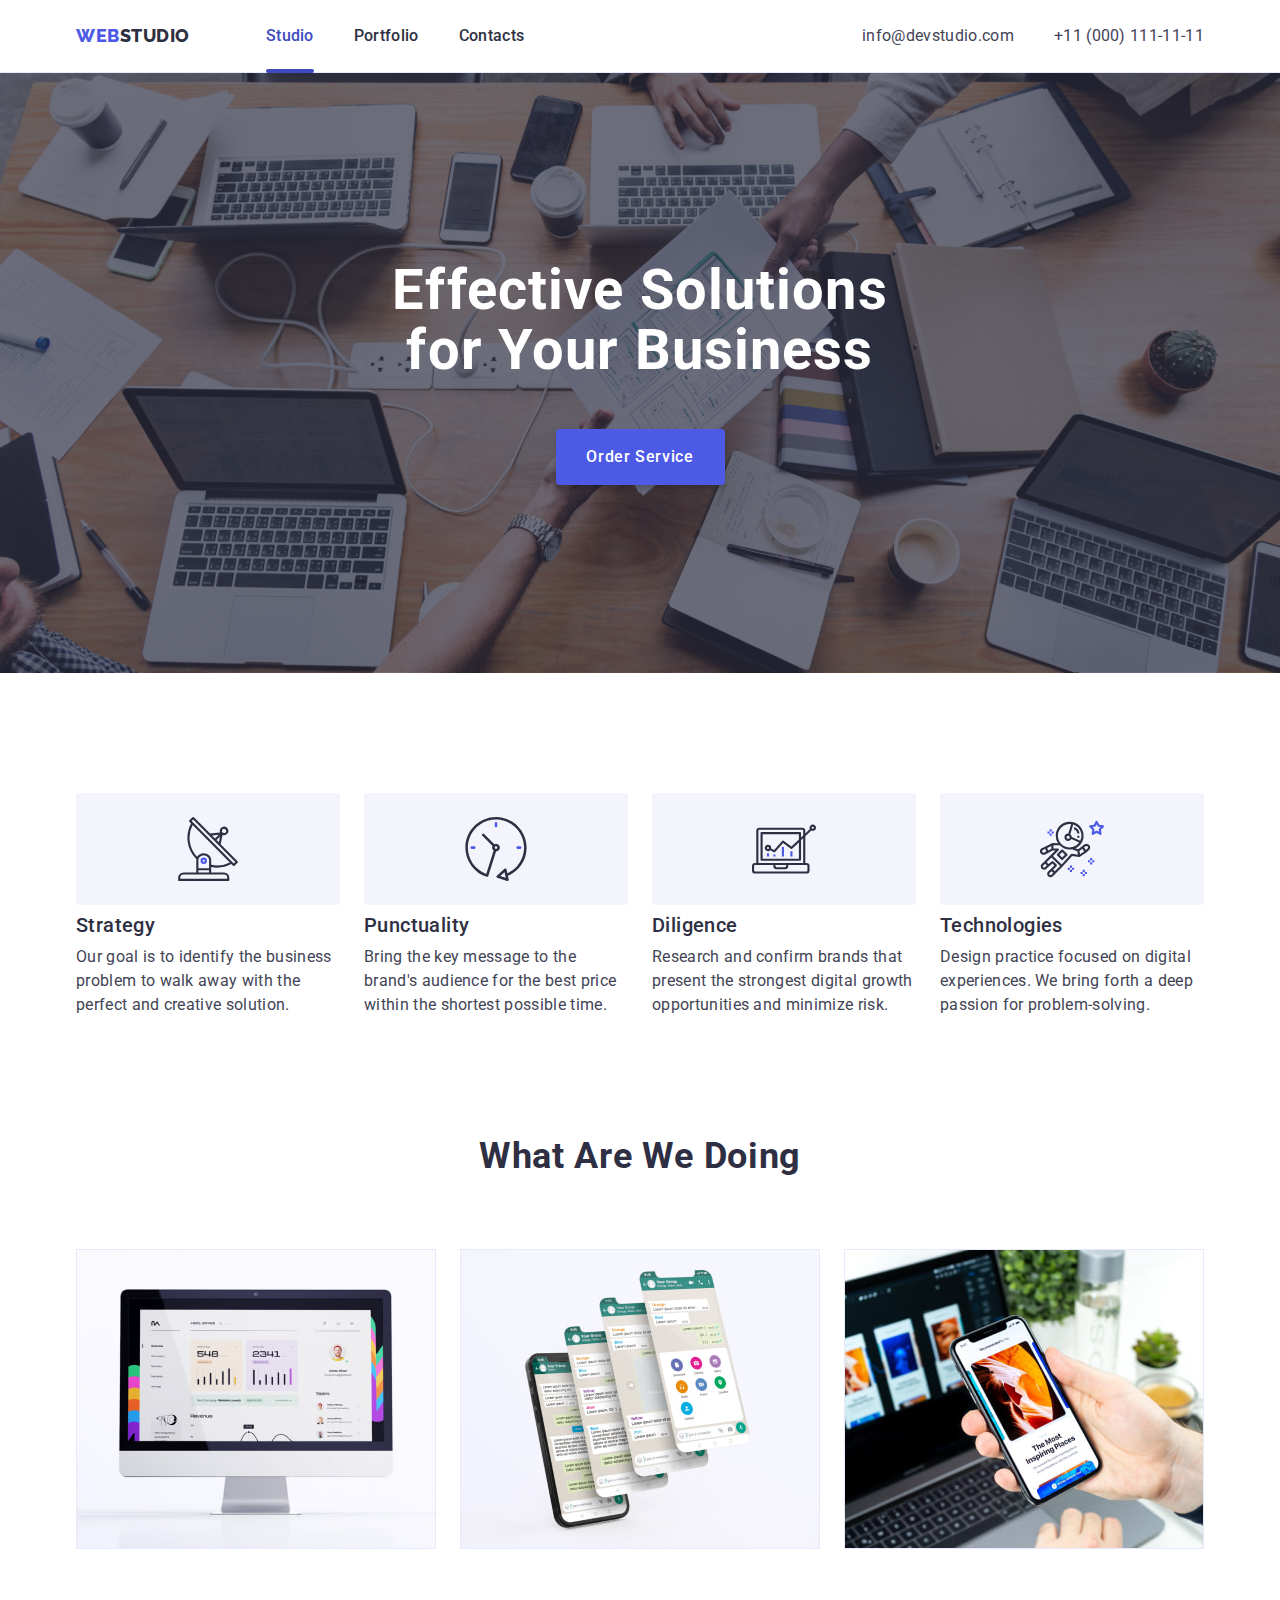
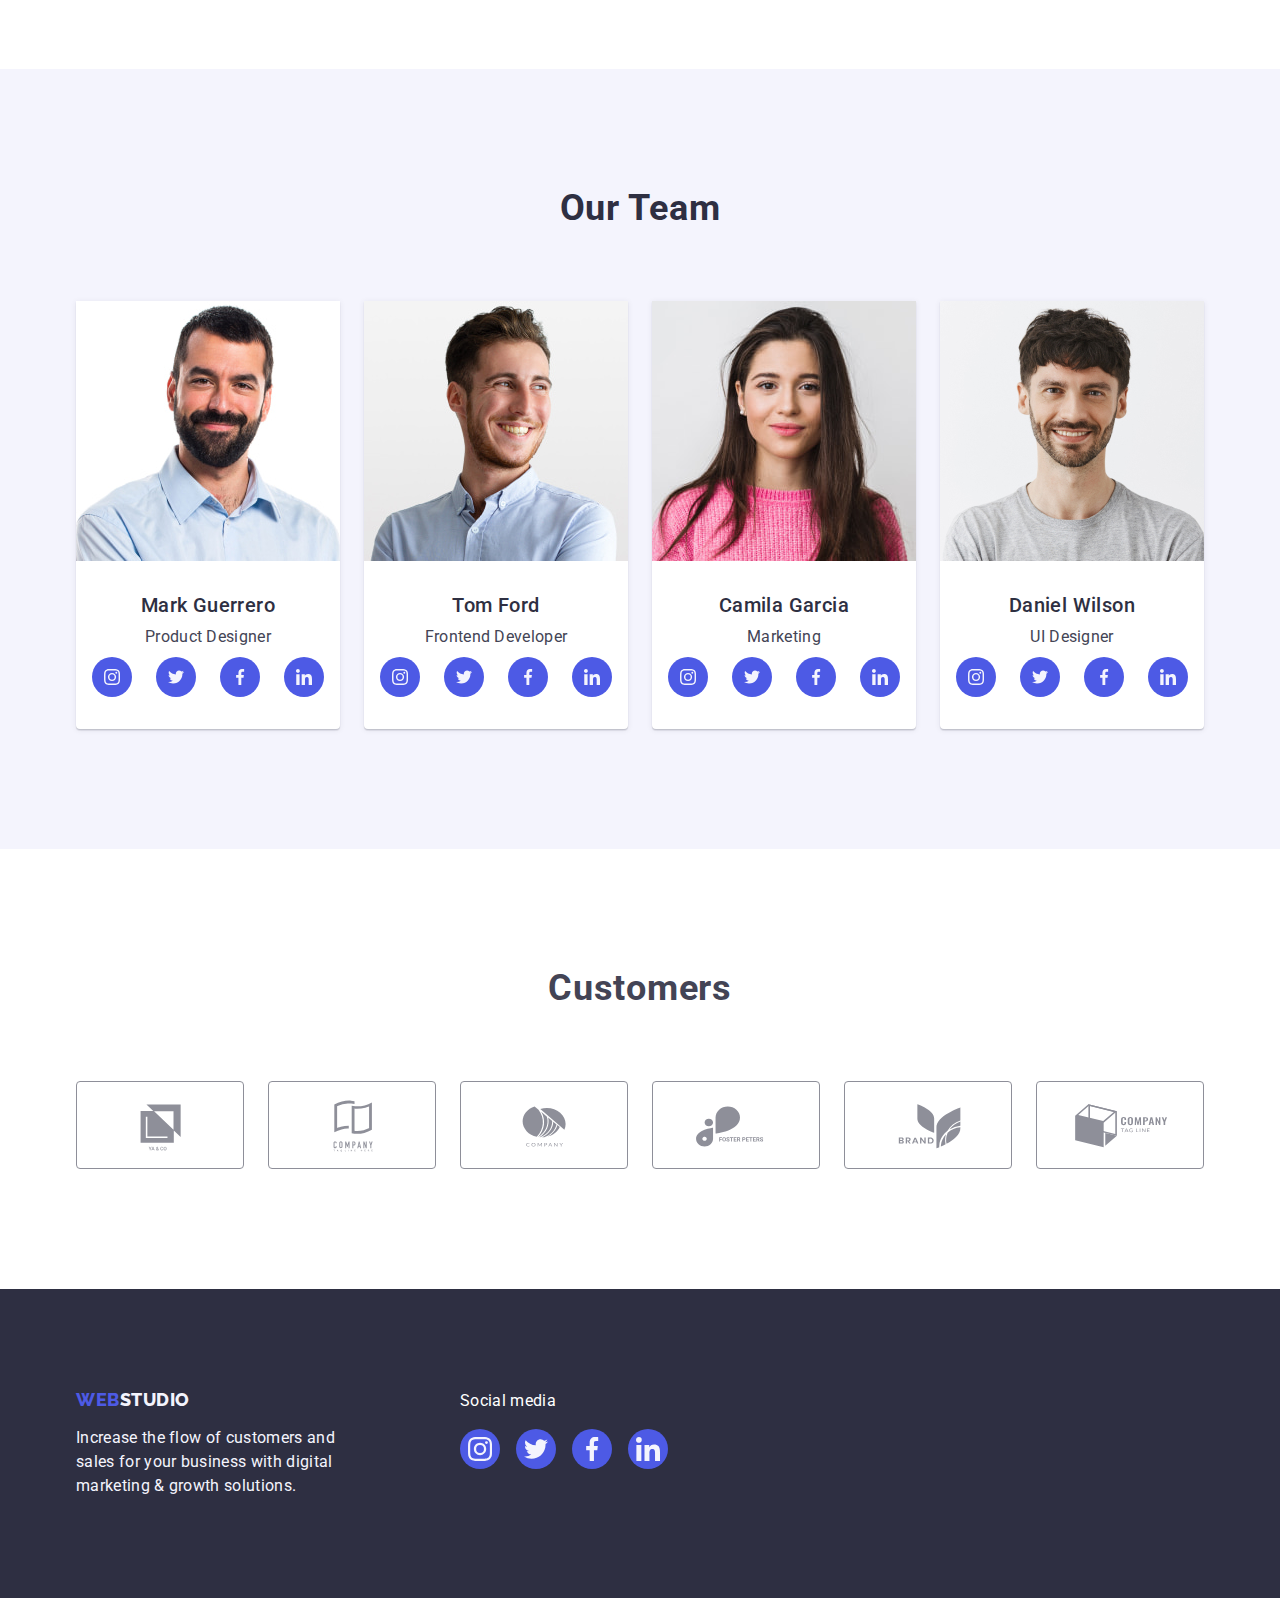
==== index.html @ acf8e750 "update project files" ====
<!DOCTYPE html>
<html lang="en">
  <head>
    <meta charset="UTF-8" />
    <meta name="viewport" content="width=device-width, initial-scale=1.0" />
    <link rel="preconnect" href="https://fonts.googleapis.com" />
    <link rel="preconnect" href="https://fonts.gstatic.com" crossorigin />
    <link
      href="https://fonts.googleapis.com/css2?family=Raleway:wght@800&family=Roboto:wght@400;500;700;900&display=swap"
      rel="stylesheet"
    />
    <link
      rel="stylesheet"
      href="https://cdn.jsdelivr.net/npm/modern-normalize@2.0.0/modern-normalize.min.css"
    />
    <link rel="stylesheet" href="./css/styles.css" />
    <title>Studio - WebStudio</title>
  </head>
  <body>
    <header class="header">
      <div class="header-container container">
        <nav class="nav">
          <a href="./index.html" class="logo-header link"
            >Web<span class="logo-word">Studio</span></a
          >
          <ul class="nav-list list">
            <li><a href="./index.html" class="nav-list-item current link">Studio</a></li>
            <li><a href="./portfolio.html" class="nav-list-item link">Portfolio</a></li>
            <li><a href="" class="nav-list-item link">Contacts</a></li>
          </ul>
        </nav>
        <address>
          <ul class="header-adress-list list">
            <li>
              <a href="mailto:info@devstudio.com" class="header-adress-item link"
                >info@devstudio.com</a
              >
            </li>
            <li>
              <a href="tel:+110001111111" class="header-adress-item link">+11 (000) 111-11-11</a>
            </li>
          </ul>
        </address>
      </div>
    </header>
    <main>
      <section class="hero">
        <div class="hero-container container">
          <h1 class="title-hero">Effective Solutions for Your Business</h1>
          <button type="button" class="button-index" data-modal-open>Order Service</button>
        </div>
      </section>
      <section class="benefits-section">
        <div class="container">
          <h2 class="visually-hidden">Our benefits</h2>
          <ul class="benefits-list list">
            <li class="benefits-list-icon">
              <div class="benefits-icons-box">
                <svg class="benefits-icon" width="64" height="64">
                  <use href="./images/icons.svg#icon-antenna"></use>
                </svg>
              </div>
            </li>
            <li class="benefits-list-icon">
              <div class="benefits-icons-box">
                <svg class="benefits-icon" width="64" height="64">
                  <use href="./images/icons.svg#icon-clock"></use>
                </svg>
              </div>
            </li>
            <li class="benefits-list-icon">
              <div class="benefits-icons-box">
                <svg class="benefits-icon" width="64" height="64">
                  <use href="./images/icons.svg#icon-diagram"></use>
                </svg>
              </div>
            </li>
            <li class="benefits-list-icon">
              <div class="benefits-icons-box">
                <svg class="benefits-icon" width="64" height="64">
                  <use href="./images/icons.svg#icon-astronaut"></use>
                </svg>
              </div>
            </li>
          </ul>
          <ul class="benefits-list list">
            <li class="benefits-list-item">
              <h3 class="title-benefits">Strategy</h3>
              <p class="text-benefits">
                Our goal is to identify the business problem to walk away with the perfect and
                creative solution.
              </p>
            </li>
            <li class="benefits-list-item">
              <h3 class="title-benefits">Punctuality</h3>
              <p class="text-benefits">
                Bring the key message to the brand's audience for the best price within the shortest
                possible time.
              </p>
            </li>
            <li class="benefits-list-item">
              <h3 class="title-benefits">Diligence</h3>
              <p class="text-benefits">
                Research and confirm brands that present the strongest digital growth opportunities
                and minimize risk.
              </p>
            </li>
            <li class="benefits-list-item">
              <h3 class="title-benefits">Technologies</h3>
              <p class="text-benefits">
                Design practice focused on digital experiences. We bring forth a deep passion for
                problem-solving.
              </p>
            </li>
          </ul>
        </div>
      </section>
      <section class="offer-section">
        <div class="container">
          <h2 class="title-offer">What are we doing</h2>
          <ul class="offer-list list">
            <li class="offer-list-item">
              <img
                src="./images/offer/Rectangle71-3.jpg"
                alt="Telefon in hand near laptop"
                width="360"
                height="300"
              />
            </li>
            <li class="offer-list-item">
              <img
                src="./images/offer/Rectangle71-2.jpg"
                alt="Different layers of messanger"
                width="360"
                height="300"
              />
            </li>
            <li class="offer-list-item">
              <img
                src="./images/offer/Rectangle71-1.jpg"
                alt="Open page on computer screen"
                width="360"
                height="300"
              />
            </li>
          </ul>
        </div>
      </section>
      <section class="section-team">
        <div class="container">
          <h2 class="title-team">Our Team</h2>
          <ul class="team-list list">
            <li class="team-list-item">
              <img src="./images/team/img-4.jpg" alt="First man worker" width="264" height="260" />
              <div class="team-photo-content">
                <h3 class="title-team-list">Mark Guerrero</h3>
                <p class="text-team">Product Designer</p>
                <ul class="team-icons-list list">
                  <li class="team-icon-item">
                    <a href="https://www.instagram.com/" target="_blank" class="link">
                      <span class="team-icon-circle">
                        <svg class="team-icon" width="16px" height="16px">
                          <use href="./images/icons.svg#icon-instagram"></use>
                        </svg>
                      </span>
                    </a>
                  </li>
                  <li class="team-icon-item">
                    <a href="https://twitter.com/" target="_blank" class="link">
                      <span class="team-icon-circle">
                        <svg class="team-icon" width="16px" height="16px">
                          <use href="./images/icons.svg#icon-twitter"></use>
                        </svg>
                      </span>
                    </a>
                  </li>
                  <li class="team-icon-item">
                    <a href="https://www.facebook.com/" target="_blank" class="link">
                      <span class="team-icon-circle">
                        <svg class="team-icon" width="16px" height="16px">
                          <use href="./images/icons.svg#icon-facebook"></use>
                        </svg>
                      </span>
                    </a>
                  </li>
                  <li class="team-icon-item">
                    <a href="https://www.linkedin.com/" target="_blank" class="link">
                      <span class="team-icon-circle">
                        <svg class="team-icon" width="16px" height="16px">
                          <use href="./images/icons.svg#icon-linkedin"></use>
                        </svg>
                      </span>
                    </a>
                  </li>
                </ul>
              </div>
            </li>
            <li class="team-list-item">
              <img src="./images/team/img-3.jpg" alt="Woman worker" width="264" height="260" />
              <div class="team-photo-content">
                <h3 class="title-team-list">Tom Ford</h3>
                <p class="text-team">Frontend Developer</p>
                <ul class="team-icons-list list">
                  <li class="team-icon-item">
                    <a href="https://www.instagram.com/" target="_blank" class="link">
                      <span class="team-icon-circle">
                        <svg class="team-icon" width="16px" height="16px">
                          <use href="./images/icons.svg#icon-instagram"></use>
                        </svg>
                      </span>
                    </a>
                  </li>
                  <li class="team-icon-item">
                    <a href="https://twitter.com/" target="_blank" class="link">
                      <span class="team-icon-circle">
                        <svg class="team-icon" width="16px" height="16px">
                          <use href="./images/icons.svg#icon-twitter"></use>
                        </svg>
                      </span>
                    </a>
                  </li>
                  <li class="team-icon-item">
                    <a href="https://www.facebook.com/" target="_blank" class="link">
                      <span class="team-icon-circle">
                        <svg class="team-icon" width="16px" height="16px">
                          <use href="./images/icons.svg#icon-facebook"></use>
                        </svg>
                      </span>
                    </a>
                  </li>
                  <li class="team-icon-item">
                    <a href="https://www.linkedin.com/" target="_blank" class="link">
                      <span class="team-icon-circle">
                        <svg class="team-icon" width="16px" height="16px">
                          <use href="./images/icons.svg#icon-linkedin"></use>
                        </svg>
                      </span>
                    </a>
                  </li>
                </ul>
              </div>
            </li>
            <li class="team-list-item">
              <img src="./images/team/img-2.jpg" alt="Second man worker" width="264" height="260" />
              <div class="team-photo-content">
                <h3 class="title-team-list">Camila Garcia</h3>
                <p class="text-team">Marketing</p>
                <ul class="team-icons-list list">
                  <li class="team-icon-item">
                    <a href="https://www.instagram.com/" target="_blank" class="link">
                      <span class="team-icon-circle">
                        <svg class="team-icon" width="16px" height="16px">
                          <use href="./images/icons.svg#icon-instagram"></use>
                        </svg>
                      </span>
                    </a>
                  </li>
                  <li class="team-icon-item">
                    <a href="https://twitter.com/" target="_blank" class="link">
                      <span class="team-icon-circle">
                        <svg class="team-icon" width="16px" height="16px">
                          <use href="./images/icons.svg#icon-twitter"></use>
                        </svg>
                      </span>
                    </a>
                  </li>
                  <li class="team-icon-item">
                    <a href="https://www.facebook.com/" target="_blank" class="link">
                      <span class="team-icon-circle">
                        <svg class="team-icon" width="16px" height="16px">
                          <use href="./images/icons.svg#icon-facebook"></use>
                        </svg>
                      </span>
                    </a>
                  </li>
                  <li class="team-icon-item">
                    <a href="https://www.linkedin.com/" target="_blank" class="link">
                      <span class="team-icon-circle">
                        <svg class="team-icon" width="16px" height="16px">
                          <use href="./images/icons.svg#icon-linkedin"></use>
                        </svg>
                      </span>
                    </a>
                  </li>
                </ul>
              </div>
            </li>
            <li class="team-list-item">
              <img src="./images/team/img-1.jpg" alt="Third man worker" width="264" height="260" />
              <div class="team-photo-content">
                <h3 class="title-team-list">Daniel Wilson</h3>
                <p class="text-team">UI Designer</p>
                <ul class="team-icons-list list">
                  <li class="team-icon-item">
                    <a href="https://www.instagram.com/" target="_blank" class="link">
                      <span class="team-icon-circle">
                        <svg class="team-icon" width="16px" height="16px">
                          <use href="./images/icons.svg#icon-instagram"></use>
                        </svg>
                      </span>
                    </a>
                  </li>
                  <li class="team-icon-item">
                    <a href="https://twitter.com/" target="_blank" class="link">
                      <span class="team-icon-circle">
                        <svg class="team-icon" width="16px" height="16px">
                          <use href="./images/icons.svg#icon-twitter"></use>
                        </svg>
                      </span>
                    </a>
                  </li>
                  <li class="team-icon-item">
                    <a href="https://www.facebook.com/" target="_blank" class="link">
                      <span class="team-icon-circle">
                        <svg class="team-icon" width="16px" height="16px">
                          <use href="./images/icons.svg#icon-facebook"></use>
                        </svg>
                      </span>
                    </a>
                  </li>
                  <li class="team-icon-item">
                    <a href="https://www.linkedin.com/" target="_blank" class="link">
                      <span class="team-icon-circle">
                        <svg class="team-icon" width="16px" height="16px">
                          <use href="./images/icons.svg#icon-linkedin"></use>
                        </svg>
                      </span>
                    </a>
                  </li>
                </ul>
              </div>
            </li>
          </ul>
        </div>
      </section>
      <section class="customers-section">
        <div class="container">
          <h2 class="customers-title">Customers</h2>
          <ul class="customers-list list">
            <li class="customers-list-icon">
              <svg class="customers-icon" width="168px" height="88px">
                <use href="./images/icons.svg#icon-Client1"></use>
              </svg>
            </li>
            <li class="customers-list-icon">
              <svg class="customers-icon" width="168px" height="88px">
                <use href="./images/icons.svg#icon-Client2"></use>
              </svg>
            </li>
            <li class="customers-list-icon">
              <svg class="customers-icon" width="168px" height="88px">
                <use href="./images/icons.svg#icon-Client3"></use>
              </svg>
            </li>
            <li class="customers-list-icon">
              <svg class="customers-icon" width="168px" height="88px">
                <use href="./images/icons.svg#icon-Client4"></use>
              </svg>
            </li>
            <li class="customers-list-icon">
              <svg class="customers-icon" width="168px" height="88px">
                <use href="./images/icons.svg#icon-Client5"></use>
              </svg>
            </li>
            <li class="customers-list-icon">
              <svg class="customers-icon" width="168px" height="88px">
                <use href="./images/icons.svg#icon-Client6"></use>
              </svg>
            </li>
          </ul>
        </div>
      </section>
    </main>
    <footer class="footer-back">
      <div class="footer-container container">
        <div class="footer-container-main">
          <a href="./index.html" class="footer-logo link"
            >Web<span class="footer-logo-word">Studio</span></a
          >
          <p class="footer-text">
            Increase the flow of customers and sales for your business with digital marketing &
            growth solutions.
          </p>
        </div>
        <div class="footer-container-media">
          <p class="footer-media-text">Social media</p>
          <ul class="footer-icons-list list">
            <li class="footer-icon-item">
              <a href="https://www.instagram.com/" target="_blank" class="link">
                <span class="footer-icon-circle">
                  <svg class="footer-icon" width="24px" height="24px">
                    <use href="./images/icons.svg#icon-instagram"></use>
                  </svg>
                </span>
              </a>
            </li>
            <li class="footer-icon-item">
              <a href="https://twitter.com/" target="_blank" class="link">
                <span class="footer-icon-circle">
                  <svg class="footer-icon" width="24px" height="24px">
                    <use href="./images/icons.svg#icon-twitter"></use>
                  </svg>
                </span>
              </a>
            </li>
            <li class="footer-icon-item">
              <a href="https://www.facebook.com/" target="_blank" class="link">
                <span class="footer-icon-circle">
                  <svg class="footer-icon" width="24px" height="24px">
                    <use href="./images/icons.svg#icon-facebook"></use>
                  </svg>
                </span>
              </a>
            </li>
            <li class="footer-icon-item">
              <a href="https://www.linkedin.com/" target="_blank" class="link">
                <span class="footer-icon-circle">
                  <svg class="footer-icon" width="24px" height="24px">
                    <use href="./images/icons.svg#icon-linkedin"></use>
                  </svg>
                </span>
              </a>
            </li>
          </ul>
        </div>
      </div>
    </footer>
    <div class="backdrop is-hidden" data-modal>
      <div class="modal">
        <button type="button" class="modal-button" data-modal-close>
          <svg class="modal-button-icon" width="8" height="8">
            <use href="./images/icons.svg#icon-close-btn"></use>
          </svg>
        </button>
      </div>
    </div>
    <script src="./js/modal.js"></script>
  </body>
</html>
---- css/styles.css ----
/*
|====================================
| CSS root
|====================================
*/

:root {
  --color-white: #ffffff;
  --color-iris: #4d5ae5;
  --color-slate: #434455;
  --color-cloud: #f4f4fd;
  --color-navy-blue: #2e2f42;
  --color-ocean: #404bbf;
}

/*
|====================================
| Base styles 
|====================================
*/

body {
  font-family: 'Roboto', sans-serif;
  font-size: 16px;
  color: var(--color-slate);
  background-color: var(--color-white);
}

img {
  display: block;
  max-width: 100%;
  height: auto;
}

h1,
h2,
h3,
h4,
h5,
h6,
p,
ul {
  margin: 0;
  padding: 0;
}

.link {
  text-decoration: none;
  font-style: normal;
}

.list {
  list-style-type: none;
}

.container {
  width: 1158px;
  margin-left: auto;
  margin-right: auto;
  padding-left: 15px;
  padding-right: 15px;
}

.nav {
  display: flex;
  align-items: center;
}

.visually-hidden {
  position: absolute;
  width: 1px;
  height: 1px;
  margin: -1px;
  border: 0;
  padding: 0;
  white-space: nowrap;
  clip-path: inset(100%);
  clip: rect(0 0 0 0);
  overflow: hidden;
}

/*
|====================================
| Header section
|====================================
*/

.logo-header {
  font-family: 'Raleway', sans-serif;
  text-transform: uppercase;
  letter-spacing: 0.03em;
  font-size: 18px;
  line-height: 1.17;
  font-weight: 800;
  color: var(--color-iris);
  margin-right: 76px;
}

.logo-word {
  color: var(--color-navy-blue);
}

.nav-list {
  letter-spacing: 0.02em;
  line-height: 1.5;
  font-weight: 500;
  display: flex;
  gap: 40px;
}

.nav-list-item {
  color: var(--color-navy-blue);
  letter-spacing: 0.02em;
  line-height: 1.5;
  font-weight: 500;
  display: flex;
  padding: 24px 0;
  position: relative;
  transition: color 250ms cubic-bezier(0.4, 0, 0.2, 1);
}

.nav-list-item::after {
  display: block;
  content: '';
  position: absolute;
  width: 100%;
  height: 4px;
  left: 0;
  bottom: -1px;
  border-radius: 2px;
}

.nav-list-item.current::after {
  background-color: var(--color-ocean);
}

.nav-list-item.current {
  color: var(--color-ocean);
}

.nav-list-item:hover,
.header-adress-item:hover,
.nav-list-item:focus,
.header-adress-item:focus {
  color: var(--color-ocean);
}

.header-adress-list {
  letter-spacing: 0.02em;
  line-height: 1.5;
  font-style: normal;
  display: flex;
  gap: 40px;
}

.header-adress-item {
  color: var(--color-slate);
  letter-spacing: 0.02em;
  line-height: 1.5;
  font-style: normal;
  display: block;
  transition: color 250ms cubic-bezier(0.4, 0, 0.2, 1);
}

.header-container {
  display: flex;
  height: 72px;
  justify-content: space-between;
  align-items: center;
}

.header {
  border-bottom: 1px solid rgba(231, 233, 252, 1);
  box-shadow: 0px 1px 6px 0px rgba(46, 47, 66, 0.08), 0px 1px 1px 0px rgba(46, 47, 66, 0.16),
    0px 2px 1px 0px rgba(46, 47, 66, 0.08);
}

/*
|====================================
| Footer section
|====================================
*/

.footer-container {
  display: flex;
  gap: 120px;
}

.footer-back {
  background-color: var(--color-navy-blue);
  padding: 100px 0;
}

.footer-text {
  color: var(--color-cloud);
  line-height: 1.5;
  letter-spacing: 0.02em;
  max-width: 264px;
}

.footer-logo {
  display: inline-block;
  color: var(--color-iris);
  font-family: 'Raleway', sans-serif;
  font-weight: 800;
  text-transform: uppercase;
  letter-spacing: 0.03em;
  font-size: 18px;
  line-height: 1.17;
  margin-bottom: 16px;
}

.footer-logo-word {
  color: var(--color-cloud);
}

.footer-media-text {
  color: #fff;
  font-size: 16px;
  font-style: normal;
  line-height: 1.5;
  letter-spacing: 0.32px;
  margin-bottom: 16px;
}

.footer-icons-list {
  display: flex;
  gap: 16px;
}

.footer-icon-item {
  flex-basis: calc((100% - 48px) / 4);
}

.footer-icon-circle {
  width: 40px;
  height: 40px;
  border-radius: 50%;
  display: inline-flex;
  align-items: center;
  justify-content: center;
  background-color: var(--color-iris);
  transition: background-color 250ms cubic-bezier(0.4, 0, 0.2, 1);
}

.footer-icon-circle:hover,
.footer-icon-circle:focus {
  background-color: #31d0aa;
}

/*
|====================================
| Index.html
|====================================
*/

/*
|====================================
| Hero section
|====================================
*/

.hero {
  background-color: var(--color-navy-blue);
  background-image: linear-gradient(rgba(46, 47, 66, 0.7), rgba(46, 47, 66, 0.7)),
    url(../images/hero/hero-bg.jpg);
  background-repeat: no-repeat;
  background-position: center;
  background-size: cover;
  max-width: 1440px;
  margin: 0 auto;
  padding: 188px 0;
}

.title-hero {
  max-width: 496px;
  margin-left: auto;
  margin-right: auto;
  font-size: 56px;
  color: var(--color-white);
  font-weight: 700;
  text-align: center;
  letter-spacing: 0.02em;
  line-height: 1.07;
}

.hero-container {
}

.button-index {
  font-family: 'Roboto', sans-serif;
  font-size: 16px;
  line-height: 1.5;
  font-weight: 500;
  background-color: var(--color-iris);
  display: block;
  border: none;
  border-radius: 4px;
  letter-spacing: 0.04em;
  color: var(--color-white);
  cursor: pointer;
  height: 56px;
  min-width: 169px;
  margin-left: auto;
  margin-right: auto;
  box-shadow: 0px 4px 4px 0px rgba(0, 0, 0, 0.15);
  margin-top: 48px;
  transition: background-color 250ms cubic-bezier(0.4, 0, 0.2, 1);
}

.button-index:hover,
.button-index:focus {
  background-color: var(--color-ocean);
}

/*
|====================================
| Benefits section
|====================================
*/

.text-benefits {
  color: var(--color-slate);
  line-height: 1.5;
  letter-spacing: 0.02em;
}

.benefits-section {
  padding: 120px 0;
}

.benefits-list-icon {
  flex-basis: calc((100% - 3 * 24px) / 4);
}

.benefits-list-item {
  flex-basis: calc((100% - 3 * 24px) / 4);
}

.benefits-list {
  display: flex;
  gap: 24px;
  padding: 0px;
}

.benefits-icons-box {
  display: flex;
  align-items: center;
  justify-content: center;
  height: 112px;
  margin-bottom: 8px;
  border-radius: 4px;
  background-color: var(--color-cloud);
}

.title-benefits {
  font-size: 20px;
  font-weight: 500;
  letter-spacing: 0.02em;
  line-height: 1.2;
  align-items: flex-start;
  color: var(--color-navy-blue);
  margin-bottom: 8px;
}

/*
|====================================
| Offer section
|====================================
*/

.title-offer {
  font-size: 36px;
  letter-spacing: 0.02em;
  font-weight: 700;
  line-height: 1.11;
  text-align: center;
  text-transform: capitalize;
  color: var(--color-navy-blue);
  margin-bottom: 72px;
}

.offer-list {
  display: flex;
  gap: 24px;
  padding: 0;
}

.offer-section {
  padding-bottom: 120px;
}

.offer-list-item {
  flex-basis: calc((100% - 3 * 16px) / 3);
}

/*
|====================================
| Team section
|====================================
*/

.title-team {
  font-size: 36px;
  letter-spacing: 0.02em;
  font-weight: 700;
  line-height: 1.11;
  text-align: center;
  text-transform: capitalize;
  color: var(--color-navy-blue);
  margin-bottom: 72px;
}

.title-team-list {
  font-size: 20px;
  font-weight: 500;
  letter-spacing: 0.02em;
  line-height: 1.2;
  text-align: center;
  color: var(--color-navy-blue);
  margin-bottom: 8px;
}

.section-team {
  background-color: #f4f4fd;
  color: var(--color-navy-blue);
  padding: 120px 0;
  margin-bottom: 120px;
}

.text-team {
  color: var(--color-slate);
  letter-spacing: 0.02em;
  line-height: 1.5;
  text-align: center;
  margin-bottom: 8px;
}

.team-list {
  display: flex;
  gap: 24px;
  padding: 0;
}

.team-list-item:hover .team-icon-circle,
.team-list-item:focus .team-icon-circle {
  background-color: var(--color-ocean);
}

.team-list-item {
  background-color: var(--color-white);
  box-shadow: 0px 2px 1px 0px rgba(46, 47, 66, 0.08), 0px 1px 1px 0px rgba(46, 47, 66, 0.16),
    0px 1px 6px 0px rgba(46, 47, 66, 0.08);
  border-radius: 0px 0px 4px 4px;
  flex-basis: calc((100% - 72px) / 4);
}

.team-icons-list {
  display: flex;
  gap: 24px;
}

.team-icon-item {
  flex-basis: calc((100% - 72px) / 4);
}

.team-icon-circle {
  width: 40px;
  height: 40px;
  border-radius: 50%;
  display: inline-flex;
  align-items: center;
  justify-content: center;
  background-color: var(--color-iris);
  transition: background-color 250ms cubic-bezier(0.4, 0, 0.2, 1);
}

.team-photo-content {
  padding: 32px 16px;
}

/*
|====================================
| Customers section
|====================================
*/

.customers-section {
  margin-bottom: 120px;
}

.customers-title {
  text-align: center;
  font-size: 36px;
  font-style: normal;
  font-weight: 700;
  line-height: 1.11;
  letter-spacing: 0.72px;
  text-transform: capitalize;
  margin-bottom: 72px;
}

.customers-list {
  display: flex;
  gap: 24px;

  align-items: center;
  justify-content: center;
}

.customers-list-icon {
  flex-basis: calc((100% - 5 * 24px) / 6);
  max-height: 88px;
}

.customers-icon {
  border: 1px solid #8e8f99;
  border-radius: 4px;
  fill: #8e8f99;
  transition: fill 250ms cubic-bezier(0.4, 0, 0.2, 1),
    border-color 250ms cubic-bezier(0.4, 0, 0.2, 1);
}

.customers-icon:hover,
.customers-icon:focus {
  border-color: var(--color-ocean);
  fill: var(--color-ocean);
}

/*
|====================================
| Portfolio.html
|====================================
*/

.section-portfolio {
  padding: 96px 0 120px 0;
}

.button-portfolio {
  font-family: 'Roboto', sans-serif;
  font-size: 16px;
  line-height: 1.5;
  border: 1px solid rgba(231, 233, 252, 1);
  border-color: #e7e9fc;
  background-color: var(--color-cloud);
  color: #4d5ae5;
  letter-spacing: 0.04em;
  text-align: center;
  font-weight: 500;
  cursor: pointer;
  padding: 12px 24px;
  border-radius: 4px;
  transition: border 250ms cubic-bezier(0.4, 0, 0.2, 1),
    background-color 250ms cubic-bezier(0.4, 0, 0.2, 1), color 250ms cubic-bezier(0.4, 0, 0.2, 1);
}

.button-portfolio:hover,
.button-portfolio:focus {
  color: var(--color-white);
  background-color: var(--color-ocean);
  border: 1px solid transparent;
}

.photo-title {
  color: var(--color-navy-blue);
  letter-spacing: 0.02em;
  font-weight: 500;
  font-size: 20px;
  line-height: 1.2;
  margin-bottom: 8px;
}

.photo-text {
  color: var(--color-slate);
  line-height: 1.5;
  letter-spacing: 0.02em;
}

.portfolio-list-button {
  display: flex;
  margin-bottom: 72px;
  gap: 24px;
  justify-content: center;
}

.portfolio-list {
  display: flex;
  flex-wrap: wrap;
  gap: 48px 24px;
  padding-left: 0;
}

.portfolio-list-item {
  flex-basis: calc((100% - 24px * 2) / 3);
}

.portfolio-photo-content {
  padding: 32px 16px;
  border: 1px solid #e7e9fc;
  border-top: none;
}

.overlay {
  position: absolute;
  top: 0;
  left: 0;
  height: 100%;
  width: 100%;
  padding: 40px 32px;
  background-color: var(--color-iris);
  transform: translateY(100%);
  transition: transform 250ms cubic-bezier(0.4, 0, 0.2, 1);
}

.overlay-box {
  position: relative;
  overflow: hidden;
}

.overlay-text {
  color: var(--cloud, #f4f4fd);
  font-size: 16px;
  line-height: 1.5;
  letter-spacing: 0.32px;
}

.photo-box:hover .overlay,
.photo-box:focus .overlay {
  transform: translateY(0);
}

/*
|====================================
| Modal window
|====================================
*/

.backdrop {
  position: fixed;
  top: 0;
  left: 0;
  width: 100%;
  height: 100%;
  background-color: rgba(46, 47, 66, 0.4);
  transition: opacity 250ms cubic-bezier(0.4, 0, 0.2, 1),
    visibility 250ms cubic-bezier(0.4, 0, 0.2, 1);
}

.backdrop.is-hidden {
  opacity: 0;
  pointer-events: none;
  visibility: hidden;
}

.backdrop.is-hidden .modal {
  transform: translate(-50%, -70%);
  opacity: 0;
}

.modal {
  position: absolute;
  top: 50%;
  left: 50%;
  transform: translate(-50%, -50%);
  width: 408px;
  min-height: 584px;
  border-radius: 4px;
  background-color: #fcfcfc;
  box-shadow: 0px 2px 1px 0px rgba(0, 0, 0, 0.2), 0px 1px 3px 0px rgba(0, 0, 0, 0.12),
    0px 1px 1px 0px rgba(0, 0, 0, 0.14);
  transition: transform 250ms cubic-bezier(0.4, 0, 0.2, 1),
    opacity 250ms cubic-bezier(0.4, 0, 0.2, 1);
}

.modal-button {
  position: absolute;
  top: 24px;
  right: 24px;
  padding: 0;
  display: flex;
  align-items: center;
  justify-content: center;
  background-color: #e7e9fc;
  border-radius: 50%;
  border: 1px solid rgba(0, 0, 0, 0.1);
  width: 24px;
  height: 24px;
  cursor: pointer;
}
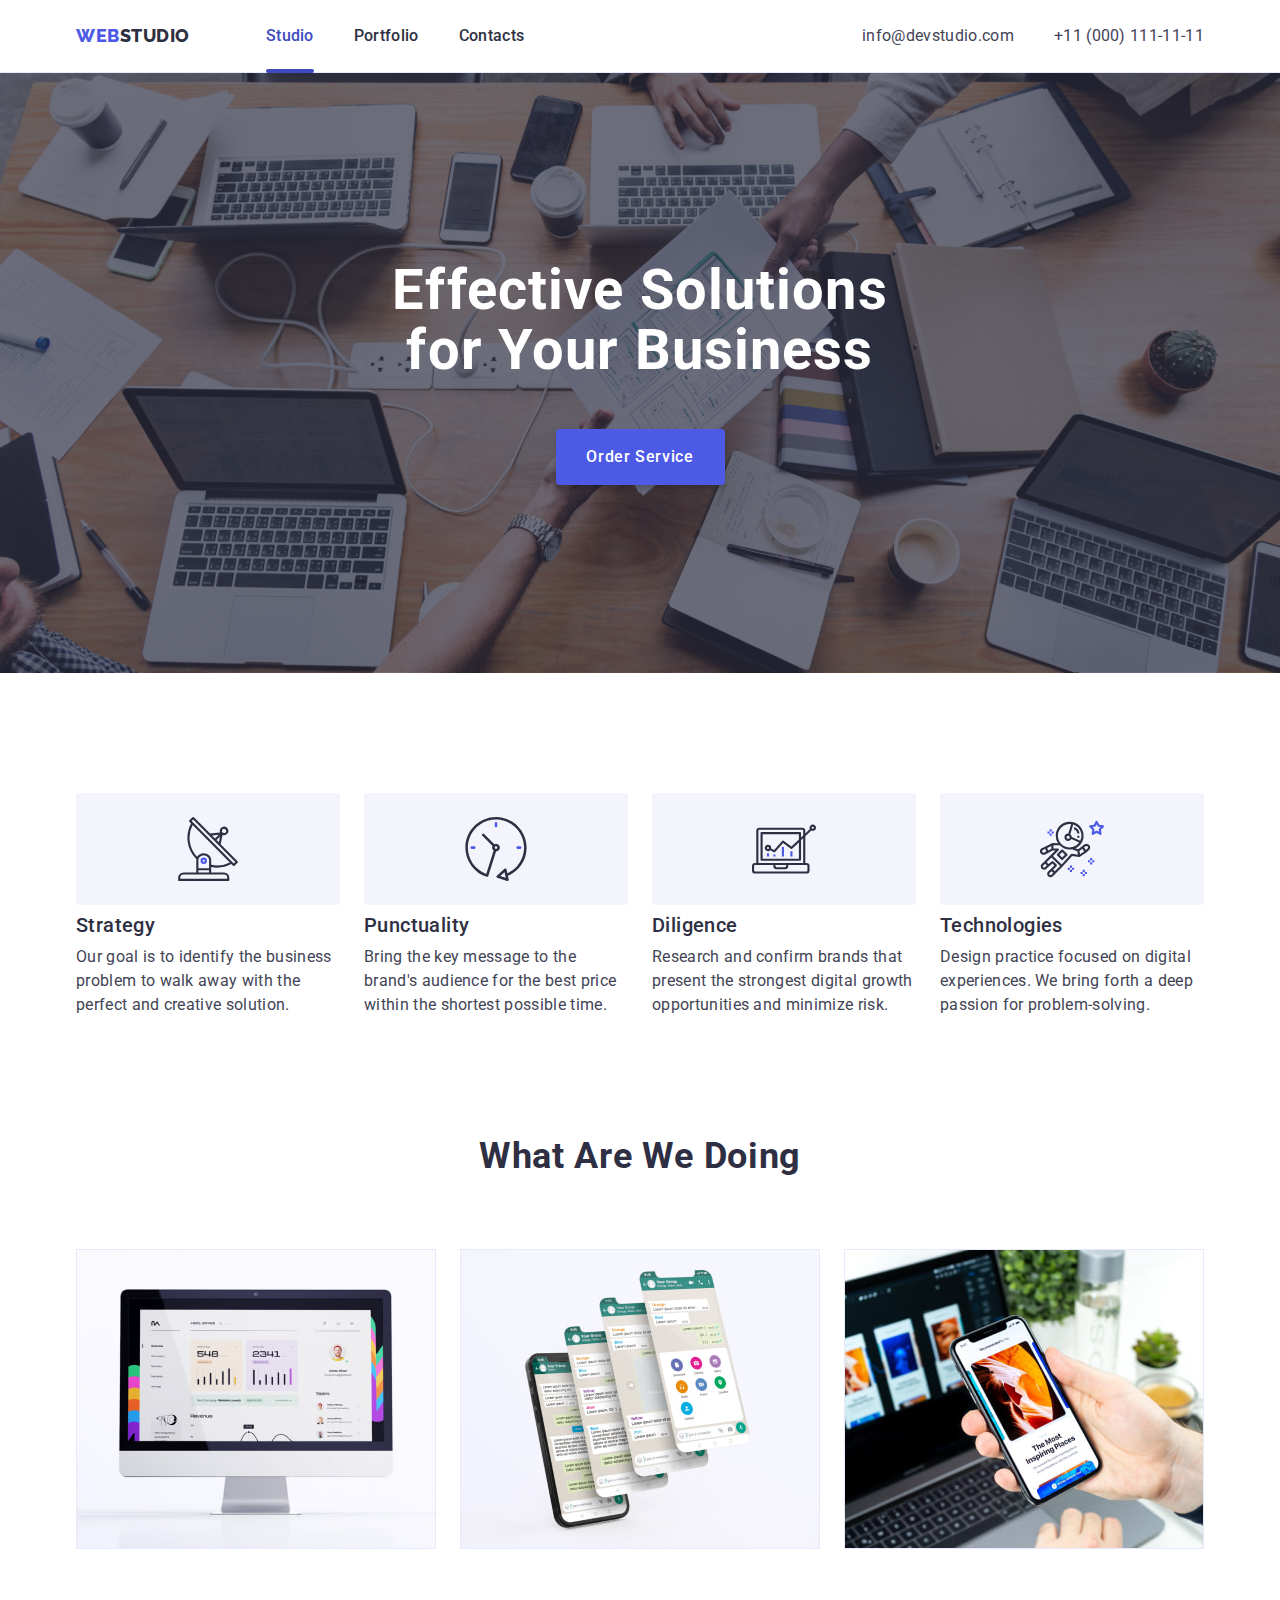
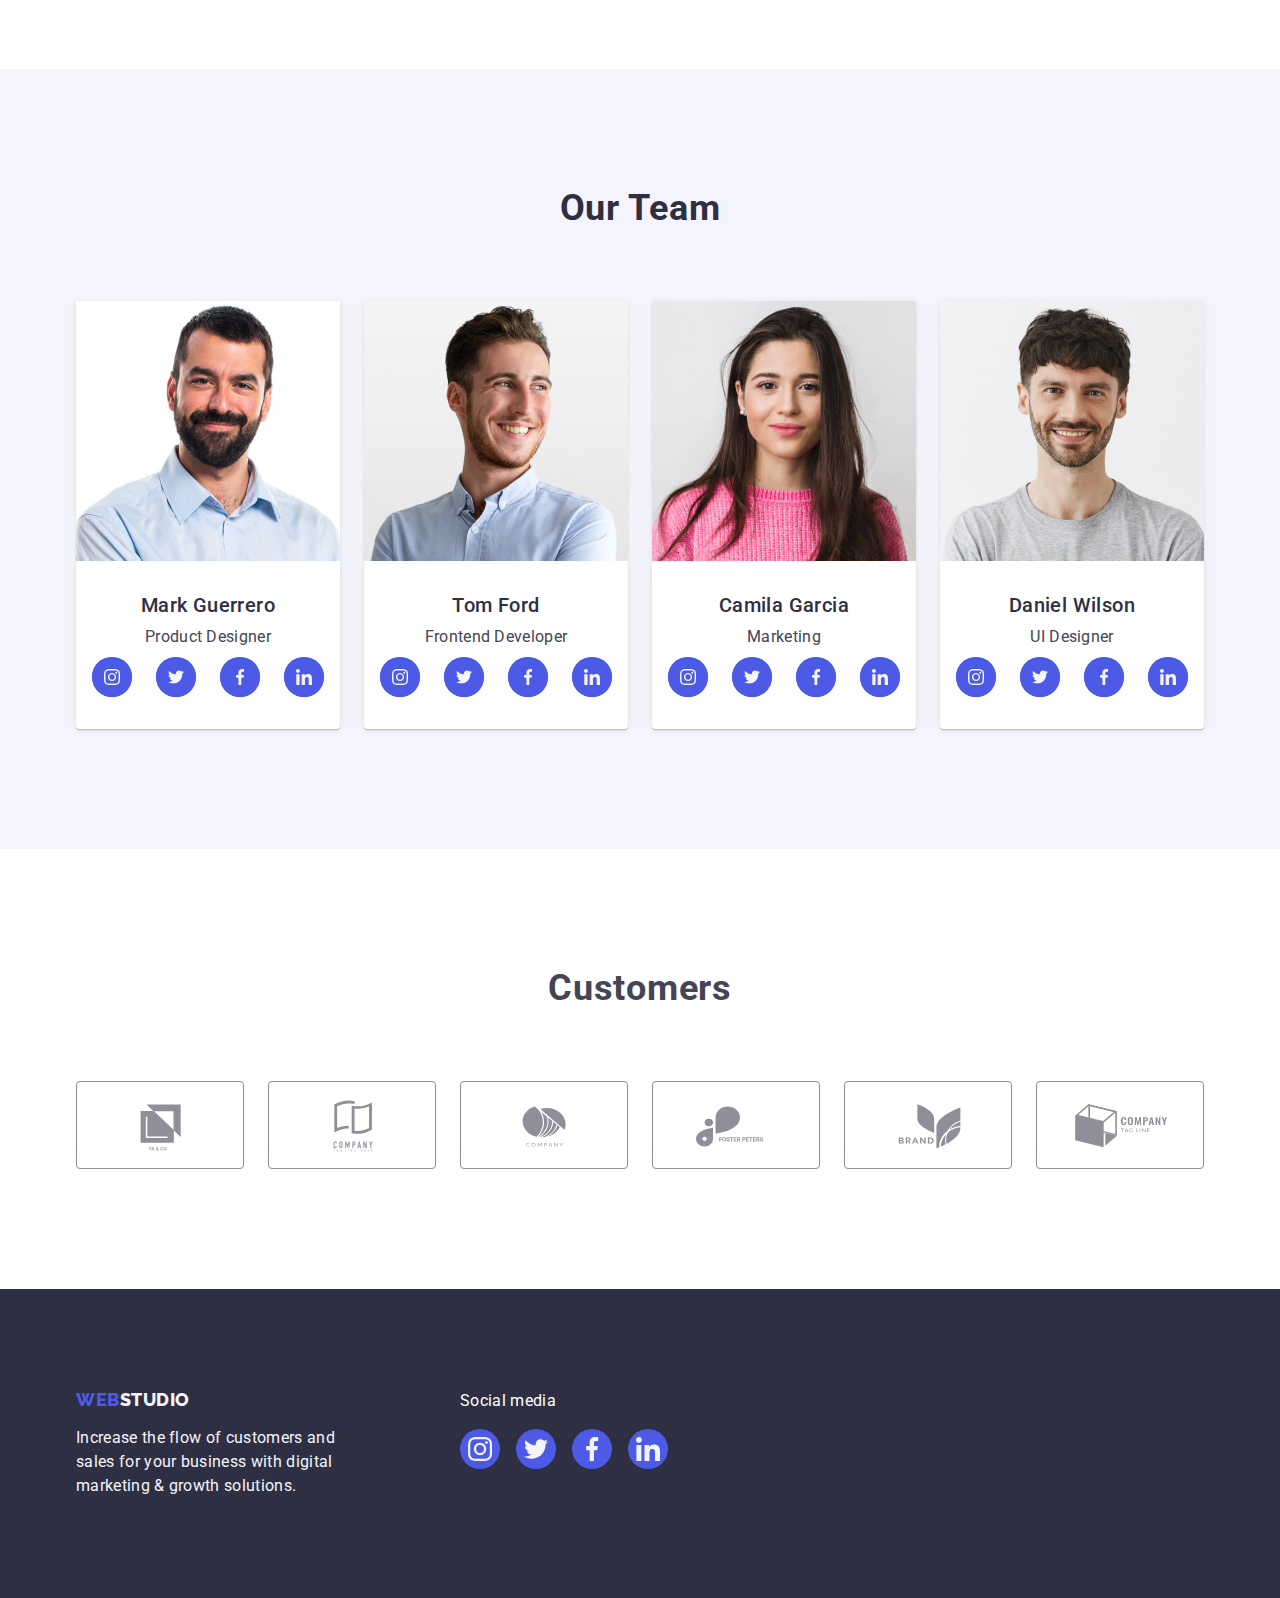
==== commit 222619e3: "update project files" ====
--- a/index.html
+++ b/index.html
@@ -157,7 +157,11 @@
                 <p class="text-team">Product Designer</p>
                 <ul class="team-icons-list list">
                   <li class="team-icon-item">
-                    <a href="https://www.instagram.com/" target="_blank" class="link">
+                    <a
+                      href="https://www.instagram.com/"
+                      target="_blank"
+                      class="team-icon-circle link"
+                    >
                       <span class="team-icon-circle">
                         <svg class="team-icon" width="16px" height="16px">
                           <use href="./images/icons.svg#icon-instagram"></use>
@@ -166,7 +170,7 @@
                     </a>
                   </li>
                   <li class="team-icon-item">
-                    <a href="https://twitter.com/" target="_blank" class="link">
+                    <a href="https://twitter.com/" target="_blank" class="team-icon-circle link">
                       <span class="team-icon-circle">
                         <svg class="team-icon" width="16px" height="16px">
                           <use href="./images/icons.svg#icon-twitter"></use>
@@ -175,7 +179,11 @@
                     </a>
                   </li>
                   <li class="team-icon-item">
-                    <a href="https://www.facebook.com/" target="_blank" class="link">
+                    <a
+                      href="https://www.facebook.com/"
+                      target="_blank"
+                      class="team-icon-circle link"
+                    >
                       <span class="team-icon-circle">
                         <svg class="team-icon" width="16px" height="16px">
                           <use href="./images/icons.svg#icon-facebook"></use>
@@ -184,7 +192,11 @@
                     </a>
                   </li>
                   <li class="team-icon-item">
-                    <a href="https://www.linkedin.com/" target="_blank" class="link">
+                    <a
+                      href="https://www.linkedin.com/"
+                      target="_blank"
+                      class="team-icon-circle link"
+                    >
                       <span class="team-icon-circle">
                         <svg class="team-icon" width="16px" height="16px">
                           <use href="./images/icons.svg#icon-linkedin"></use>
@@ -202,7 +214,11 @@
                 <p class="text-team">Frontend Developer</p>
                 <ul class="team-icons-list list">
                   <li class="team-icon-item">
-                    <a href="https://www.instagram.com/" target="_blank" class="link">
+                    <a
+                      href="https://www.instagram.com/"
+                      target="_blank"
+                      class="team-icon-circle link"
+                    >
                       <span class="team-icon-circle">
                         <svg class="team-icon" width="16px" height="16px">
                           <use href="./images/icons.svg#icon-instagram"></use>
@@ -211,7 +227,7 @@
                     </a>
                   </li>
                   <li class="team-icon-item">
-                    <a href="https://twitter.com/" target="_blank" class="link">
+                    <a href="https://twitter.com/" target="_blank" class="team-icon-circle link">
                       <span class="team-icon-circle">
                         <svg class="team-icon" width="16px" height="16px">
                           <use href="./images/icons.svg#icon-twitter"></use>
@@ -220,7 +236,11 @@
                     </a>
                   </li>
                   <li class="team-icon-item">
-                    <a href="https://www.facebook.com/" target="_blank" class="link">
+                    <a
+                      href="https://www.facebook.com/"
+                      target="_blank"
+                      class="team-icon-circle link"
+                    >
                       <span class="team-icon-circle">
                         <svg class="team-icon" width="16px" height="16px">
                           <use href="./images/icons.svg#icon-facebook"></use>
@@ -229,7 +249,11 @@
                     </a>
                   </li>
                   <li class="team-icon-item">
-                    <a href="https://www.linkedin.com/" target="_blank" class="link">
+                    <a
+                      href="https://www.linkedin.com/"
+                      target="_blank"
+                      class="team-icon-circle link"
+                    >
                       <span class="team-icon-circle">
                         <svg class="team-icon" width="16px" height="16px">
                           <use href="./images/icons.svg#icon-linkedin"></use>
@@ -247,7 +271,11 @@
                 <p class="text-team">Marketing</p>
                 <ul class="team-icons-list list">
                   <li class="team-icon-item">
-                    <a href="https://www.instagram.com/" target="_blank" class="link">
+                    <a
+                      href="https://www.instagram.com/"
+                      target="_blank"
+                      class="team-icon-circle link"
+                    >
                       <span class="team-icon-circle">
                         <svg class="team-icon" width="16px" height="16px">
                           <use href="./images/icons.svg#icon-instagram"></use>
@@ -256,7 +284,7 @@
                     </a>
                   </li>
                   <li class="team-icon-item">
-                    <a href="https://twitter.com/" target="_blank" class="link">
+                    <a href="https://twitter.com/" target="_blank" class="team-icon-circle link">
                       <span class="team-icon-circle">
                         <svg class="team-icon" width="16px" height="16px">
                           <use href="./images/icons.svg#icon-twitter"></use>
@@ -265,7 +293,11 @@
                     </a>
                   </li>
                   <li class="team-icon-item">
-                    <a href="https://www.facebook.com/" target="_blank" class="link">
+                    <a
+                      href="https://www.facebook.com/"
+                      target="_blank"
+                      class="team-icon-circle link"
+                    >
                       <span class="team-icon-circle">
                         <svg class="team-icon" width="16px" height="16px">
                           <use href="./images/icons.svg#icon-facebook"></use>
@@ -274,7 +306,11 @@
                     </a>
                   </li>
                   <li class="team-icon-item">
-                    <a href="https://www.linkedin.com/" target="_blank" class="link">
+                    <a
+                      href="https://www.linkedin.com/"
+                      target="_blank"
+                      class="team-icon-circle link"
+                    >
                       <span class="team-icon-circle">
                         <svg class="team-icon" width="16px" height="16px">
                           <use href="./images/icons.svg#icon-linkedin"></use>
@@ -292,7 +328,11 @@
                 <p class="text-team">UI Designer</p>
                 <ul class="team-icons-list list">
                   <li class="team-icon-item">
-                    <a href="https://www.instagram.com/" target="_blank" class="link">
+                    <a
+                      href="https://www.instagram.com/"
+                      target="_blank"
+                      class="team-icon-circle link"
+                    >
                       <span class="team-icon-circle">
                         <svg class="team-icon" width="16px" height="16px">
                           <use href="./images/icons.svg#icon-instagram"></use>
@@ -301,7 +341,7 @@
                     </a>
                   </li>
                   <li class="team-icon-item">
-                    <a href="https://twitter.com/" target="_blank" class="link">
+                    <a href="https://twitter.com/" target="_blank" class="team-icon-circle link">
                       <span class="team-icon-circle">
                         <svg class="team-icon" width="16px" height="16px">
                           <use href="./images/icons.svg#icon-twitter"></use>
@@ -310,7 +350,11 @@
                     </a>
                   </li>
                   <li class="team-icon-item">
-                    <a href="https://www.facebook.com/" target="_blank" class="link">
+                    <a
+                      href="https://www.facebook.com/"
+                      target="_blank"
+                      class="team-icon-circle link"
+                    >
                       <span class="team-icon-circle">
                         <svg class="team-icon" width="16px" height="16px">
                           <use href="./images/icons.svg#icon-facebook"></use>
@@ -319,7 +363,11 @@
                     </a>
                   </li>
                   <li class="team-icon-item">
-                    <a href="https://www.linkedin.com/" target="_blank" class="link">
+                    <a
+                      href="https://www.linkedin.com/"
+                      target="_blank"
+                      class="team-icon-circle link"
+                    >
                       <span class="team-icon-circle">
                         <svg class="team-icon" width="16px" height="16px">
                           <use href="./images/icons.svg#icon-linkedin"></use>
--- a/css/styles.css
+++ b/css/styles.css
@@ -458,6 +458,8 @@
 .team-icons-list {
   display: flex;
   gap: 24px;
+  justify-content: center;
+  margin: 0 16px;
 }
 
 .team-icon-item {
@@ -476,7 +478,7 @@
 }
 
 .team-photo-content {
-  padding: 32px 16px;
+  padding: 32px 0;
 }
 
 /*
@@ -669,8 +671,7 @@
   background-color: #fcfcfc;
   box-shadow: 0px 2px 1px 0px rgba(0, 0, 0, 0.2), 0px 1px 3px 0px rgba(0, 0, 0, 0.12),
     0px 1px 1px 0px rgba(0, 0, 0, 0.14);
-  transition: transform 250ms cubic-bezier(0.4, 0, 0.2, 1),
-    opacity 250ms cubic-bezier(0.4, 0, 0.2, 1);
+  transition: transform 250ms cubic-bezier(0.4, 0, 0.2, 1);
 }
 
 .modal-button {
@@ -687,4 +688,21 @@
   width: 24px;
   height: 24px;
   cursor: pointer;
-}
+  transition: background-color 250ms cubic-bezier(0.4, 0, 0.2, 1),
+    border 250ms cubic-bezier(0.4, 0, 0.2, 1);
+}
+
+.modal-button-icon {
+  transition: fill 250ms cubic-bezier(0.4, 0, 0.2, 1);
+}
+
+.modal-button:hover,
+.modal-button:focus {
+  background-color: var(--color-ocean);
+  border: none;
+}
+
+.modal-button:hover .modal-button-icon,
+.modal-button:focus .modal-button-icon {
+  fill: #ffffff;
+}
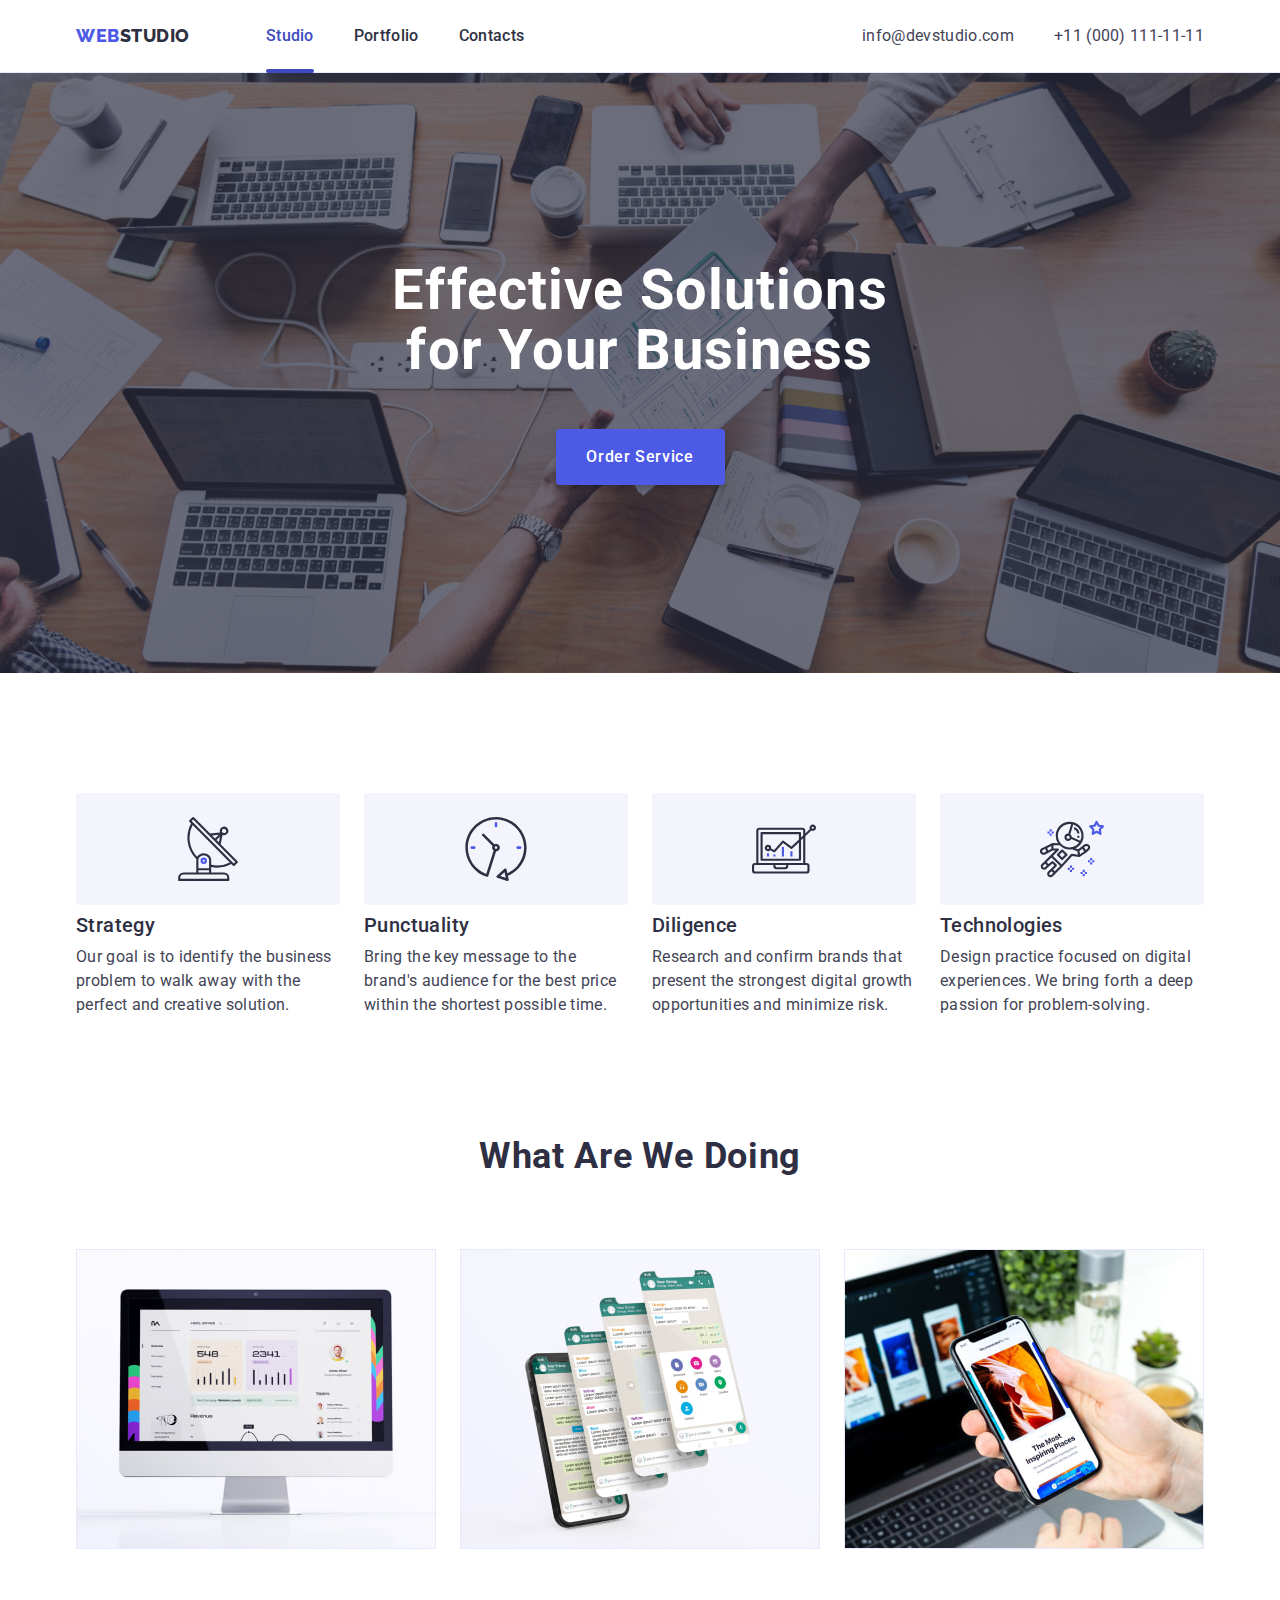
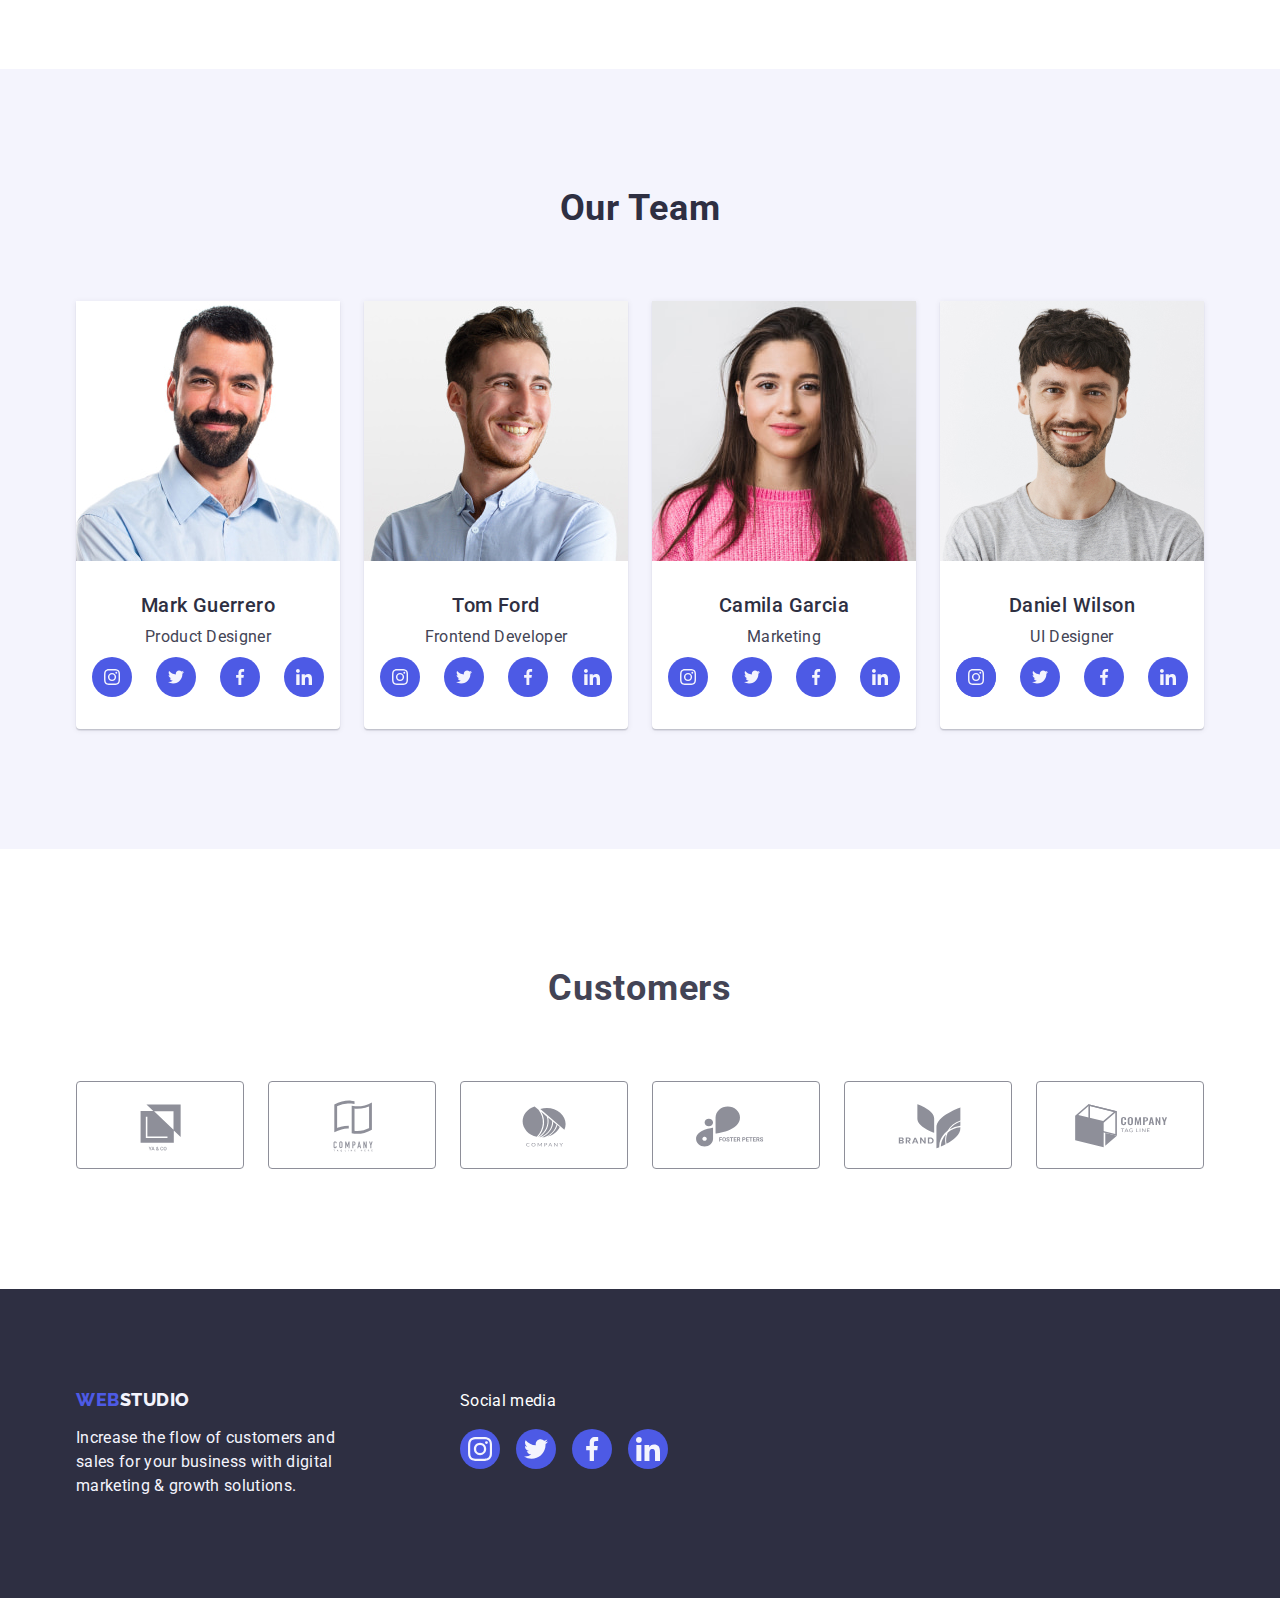
==== commit 6edba2e9: "update project files" ====
--- a/index.html
+++ b/index.html
@@ -162,20 +162,16 @@
                       target="_blank"
                       class="team-icon-circle link"
                     >
-                      <span class="team-icon-circle">
-                        <svg class="team-icon" width="16px" height="16px">
-                          <use href="./images/icons.svg#icon-instagram"></use>
-                        </svg>
-                      </span>
+                      <svg class="team-icon" width="16px" height="16px">
+                        <use href="./images/icons.svg#icon-instagram"></use>
+                      </svg>
                     </a>
                   </li>
                   <li class="team-icon-item">
                     <a href="https://twitter.com/" target="_blank" class="team-icon-circle link">
-                      <span class="team-icon-circle">
-                        <svg class="team-icon" width="16px" height="16px">
-                          <use href="./images/icons.svg#icon-twitter"></use>
-                        </svg>
-                      </span>
+                      <svg class="team-icon" width="16px" height="16px">
+                        <use href="./images/icons.svg#icon-twitter"></use>
+                      </svg>
                     </a>
                   </li>
                   <li class="team-icon-item">
@@ -184,11 +180,9 @@
                       target="_blank"
                       class="team-icon-circle link"
                     >
-                      <span class="team-icon-circle">
-                        <svg class="team-icon" width="16px" height="16px">
-                          <use href="./images/icons.svg#icon-facebook"></use>
-                        </svg>
-                      </span>
+                      <svg class="team-icon" width="16px" height="16px">
+                        <use href="./images/icons.svg#icon-facebook"></use>
+                      </svg>
                     </a>
                   </li>
                   <li class="team-icon-item">
@@ -197,11 +191,9 @@
                       target="_blank"
                       class="team-icon-circle link"
                     >
-                      <span class="team-icon-circle">
-                        <svg class="team-icon" width="16px" height="16px">
-                          <use href="./images/icons.svg#icon-linkedin"></use>
-                        </svg>
-                      </span>
+                      <svg class="team-icon" width="16px" height="16px">
+                        <use href="./images/icons.svg#icon-linkedin"></use>
+                      </svg>
                     </a>
                   </li>
                 </ul>
@@ -219,20 +211,16 @@
                       target="_blank"
                       class="team-icon-circle link"
                     >
-                      <span class="team-icon-circle">
-                        <svg class="team-icon" width="16px" height="16px">
-                          <use href="./images/icons.svg#icon-instagram"></use>
-                        </svg>
-                      </span>
+                      <svg class="team-icon" width="16px" height="16px">
+                        <use href="./images/icons.svg#icon-instagram"></use>
+                      </svg>
                     </a>
                   </li>
                   <li class="team-icon-item">
                     <a href="https://twitter.com/" target="_blank" class="team-icon-circle link">
-                      <span class="team-icon-circle">
-                        <svg class="team-icon" width="16px" height="16px">
-                          <use href="./images/icons.svg#icon-twitter"></use>
-                        </svg>
-                      </span>
+                      <svg class="team-icon" width="16px" height="16px">
+                        <use href="./images/icons.svg#icon-twitter"></use>
+                      </svg>
                     </a>
                   </li>
                   <li class="team-icon-item">
@@ -241,11 +229,9 @@
                       target="_blank"
                       class="team-icon-circle link"
                     >
-                      <span class="team-icon-circle">
-                        <svg class="team-icon" width="16px" height="16px">
-                          <use href="./images/icons.svg#icon-facebook"></use>
-                        </svg>
-                      </span>
+                      <svg class="team-icon" width="16px" height="16px">
+                        <use href="./images/icons.svg#icon-facebook"></use>
+                      </svg>
                     </a>
                   </li>
                   <li class="team-icon-item">
@@ -254,11 +240,9 @@
                       target="_blank"
                       class="team-icon-circle link"
                     >
-                      <span class="team-icon-circle">
-                        <svg class="team-icon" width="16px" height="16px">
-                          <use href="./images/icons.svg#icon-linkedin"></use>
-                        </svg>
-                      </span>
+                      <svg class="team-icon" width="16px" height="16px">
+                        <use href="./images/icons.svg#icon-linkedin"></use>
+                      </svg>
                     </a>
                   </li>
                 </ul>
@@ -276,20 +260,16 @@
                       target="_blank"
                       class="team-icon-circle link"
                     >
-                      <span class="team-icon-circle">
-                        <svg class="team-icon" width="16px" height="16px">
-                          <use href="./images/icons.svg#icon-instagram"></use>
-                        </svg>
-                      </span>
+                      <svg class="team-icon" width="16px" height="16px">
+                        <use href="./images/icons.svg#icon-instagram"></use>
+                      </svg>
                     </a>
                   </li>
                   <li class="team-icon-item">
                     <a href="https://twitter.com/" target="_blank" class="team-icon-circle link">
-                      <span class="team-icon-circle">
-                        <svg class="team-icon" width="16px" height="16px">
-                          <use href="./images/icons.svg#icon-twitter"></use>
-                        </svg>
-                      </span>
+                      <svg class="team-icon" width="16px" height="16px">
+                        <use href="./images/icons.svg#icon-twitter"></use>
+                      </svg>
                     </a>
                   </li>
                   <li class="team-icon-item">
@@ -298,11 +278,9 @@
                       target="_blank"
                       class="team-icon-circle link"
                     >
-                      <span class="team-icon-circle">
-                        <svg class="team-icon" width="16px" height="16px">
-                          <use href="./images/icons.svg#icon-facebook"></use>
-                        </svg>
-                      </span>
+                      <svg class="team-icon" width="16px" height="16px">
+                        <use href="./images/icons.svg#icon-facebook"></use>
+                      </svg>
                     </a>
                   </li>
                   <li class="team-icon-item">
@@ -311,11 +289,9 @@
                       target="_blank"
                       class="team-icon-circle link"
                     >
-                      <span class="team-icon-circle">
-                        <svg class="team-icon" width="16px" height="16px">
-                          <use href="./images/icons.svg#icon-linkedin"></use>
-                        </svg>
-                      </span>
+                      <svg class="team-icon" width="16px" height="16px">
+                        <use href="./images/icons.svg#icon-linkedin"></use>
+                      </svg>
                     </a>
                   </li>
                 </ul>
@@ -342,11 +318,9 @@
                   </li>
                   <li class="team-icon-item">
                     <a href="https://twitter.com/" target="_blank" class="team-icon-circle link">
-                      <span class="team-icon-circle">
-                        <svg class="team-icon" width="16px" height="16px">
-                          <use href="./images/icons.svg#icon-twitter"></use>
-                        </svg>
-                      </span>
+                      <svg class="team-icon" width="16px" height="16px">
+                        <use href="./images/icons.svg#icon-twitter"></use>
+                      </svg>
                     </a>
                   </li>
                   <li class="team-icon-item">
@@ -355,11 +329,9 @@
                       target="_blank"
                       class="team-icon-circle link"
                     >
-                      <span class="team-icon-circle">
-                        <svg class="team-icon" width="16px" height="16px">
-                          <use href="./images/icons.svg#icon-facebook"></use>
-                        </svg>
-                      </span>
+                      <svg class="team-icon" width="16px" height="16px">
+                        <use href="./images/icons.svg#icon-facebook"></use>
+                      </svg>
                     </a>
                   </li>
                   <li class="team-icon-item">
@@ -368,11 +340,9 @@
                       target="_blank"
                       class="team-icon-circle link"
                     >
-                      <span class="team-icon-circle">
-                        <svg class="team-icon" width="16px" height="16px">
-                          <use href="./images/icons.svg#icon-linkedin"></use>
-                        </svg>
-                      </span>
+                      <svg class="team-icon" width="16px" height="16px">
+                        <use href="./images/icons.svg#icon-linkedin"></use>
+                      </svg>
                     </a>
                   </li>
                 </ul>
--- a/css/styles.css
+++ b/css/styles.css
@@ -470,7 +470,7 @@
   width: 40px;
   height: 40px;
   border-radius: 50%;
-  display: inline-flex;
+  display: flex;
   align-items: center;
   justify-content: center;
   background-color: var(--color-iris);
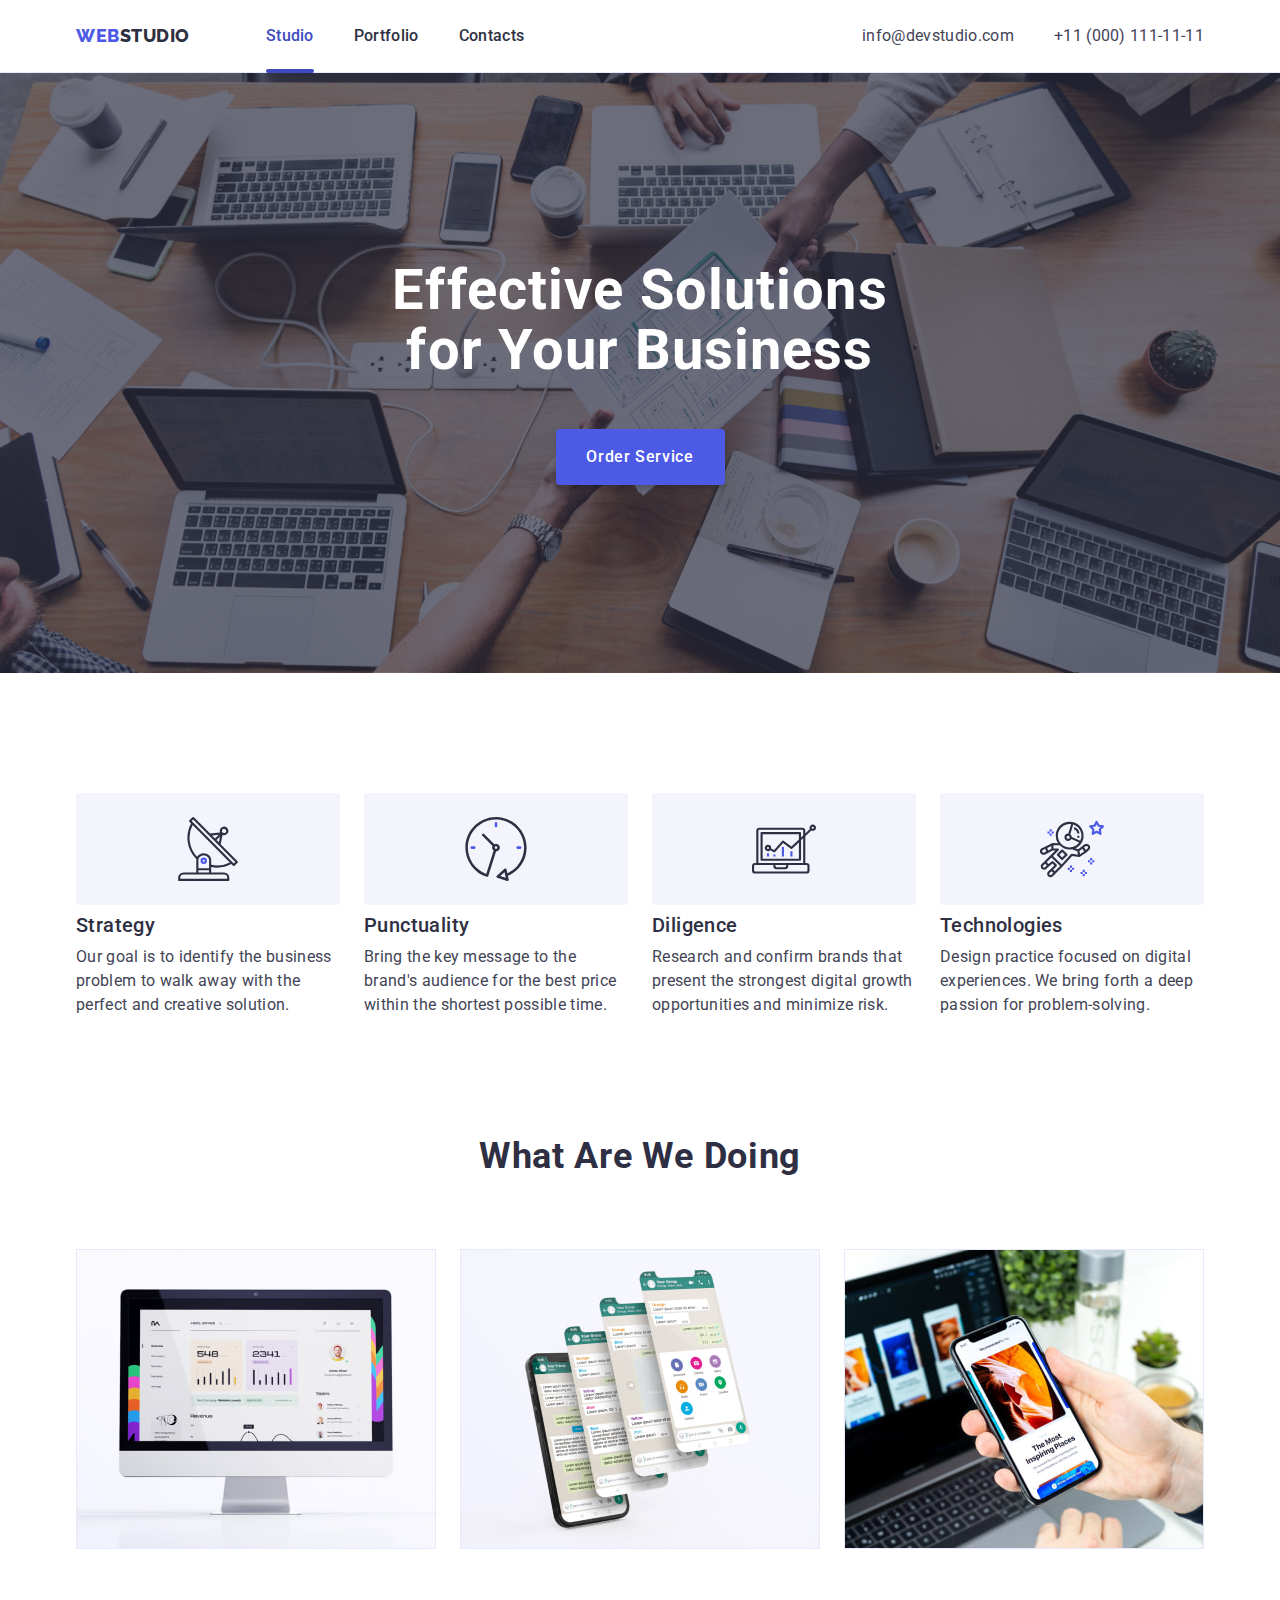
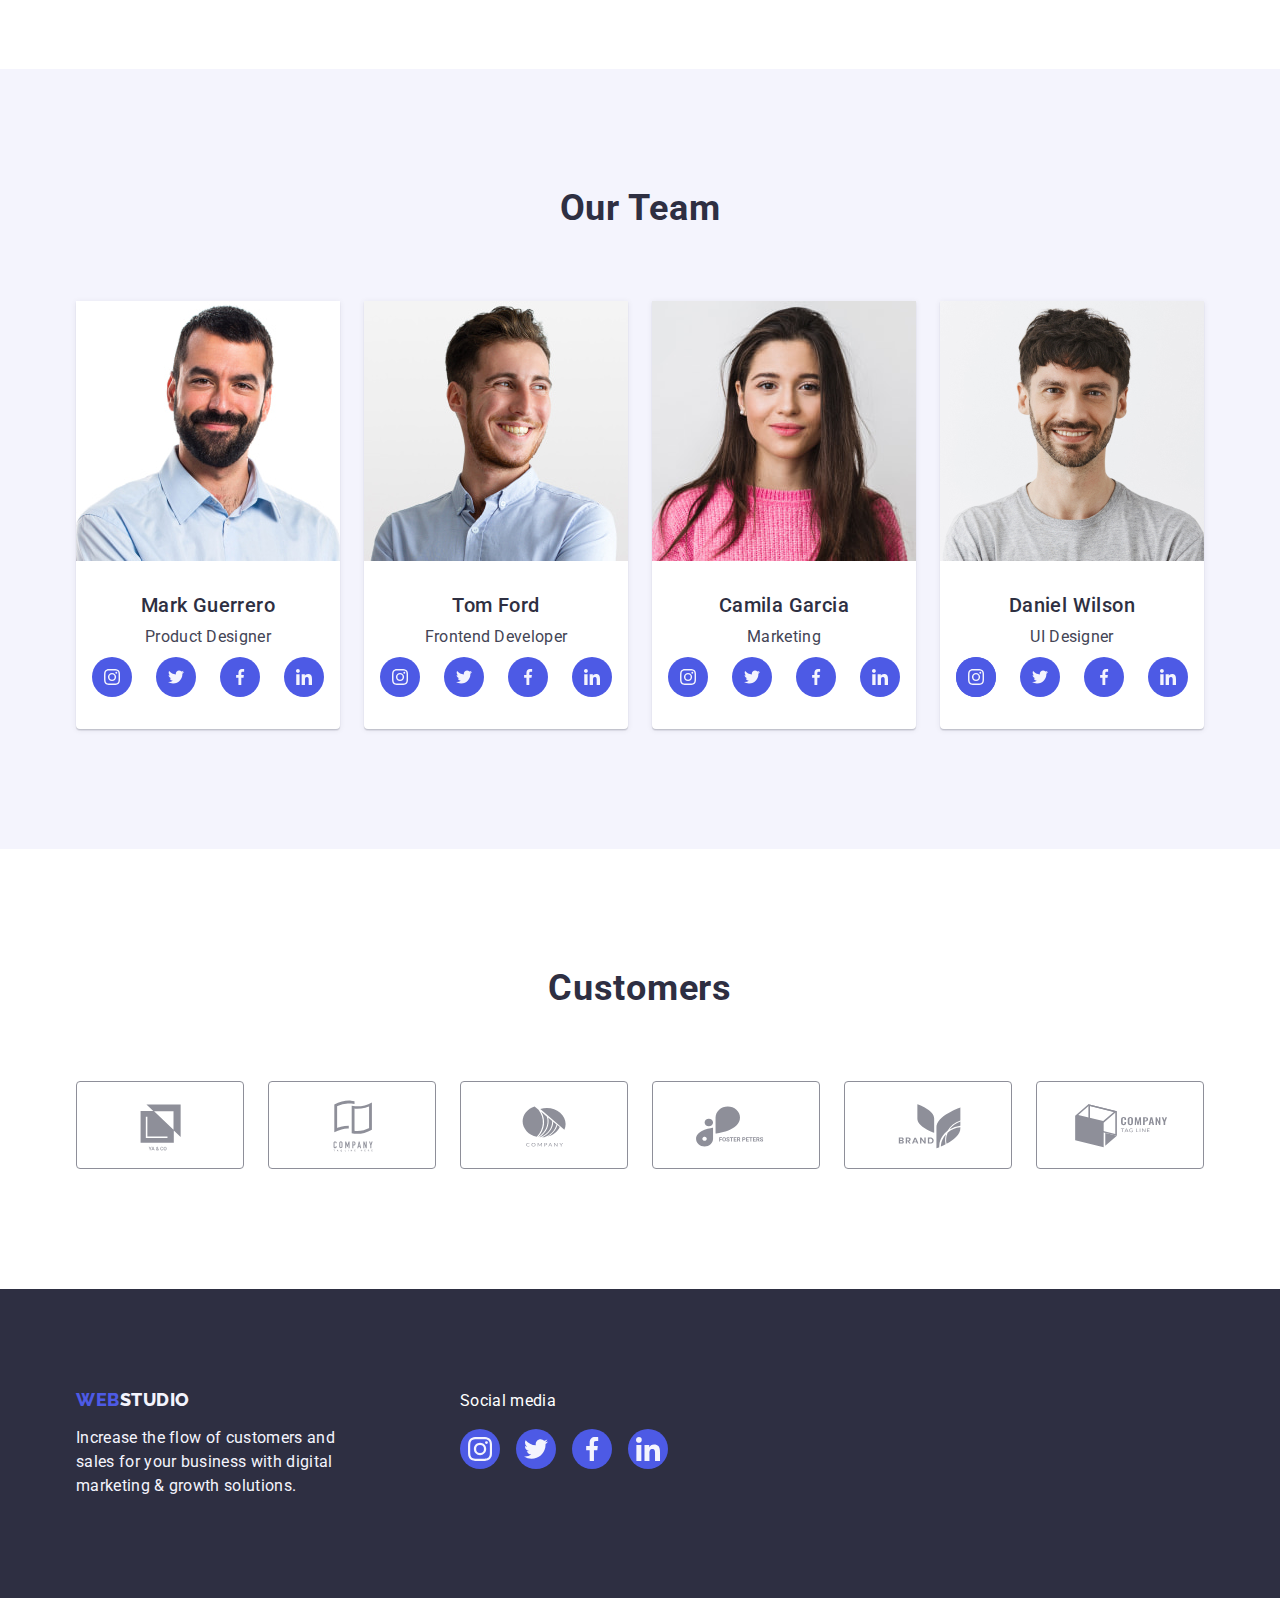
==== commit 9134f676: "update project file" ====
--- a/index.html
+++ b/index.html
@@ -404,39 +404,31 @@
           <p class="footer-media-text">Social media</p>
           <ul class="footer-icons-list list">
             <li class="footer-icon-item">
-              <a href="https://www.instagram.com/" target="_blank" class="link">
-                <span class="footer-icon-circle">
-                  <svg class="footer-icon" width="24px" height="24px">
-                    <use href="./images/icons.svg#icon-instagram"></use>
-                  </svg>
-                </span>
+              <a href="https://www.instagram.com/" target="_blank" class="footer-icon-circle link">
+                <svg class="footer-icon" width="24px" height="24px">
+                  <use href="./images/icons.svg#icon-instagram"></use>
+                </svg>
               </a>
             </li>
             <li class="footer-icon-item">
-              <a href="https://twitter.com/" target="_blank" class="link">
-                <span class="footer-icon-circle">
-                  <svg class="footer-icon" width="24px" height="24px">
-                    <use href="./images/icons.svg#icon-twitter"></use>
-                  </svg>
-                </span>
+              <a href="https://twitter.com/" target="_blank" class="footer-icon-circle link">
+                <svg class="footer-icon" width="24px" height="24px">
+                  <use href="./images/icons.svg#icon-twitter"></use>
+                </svg>
               </a>
             </li>
             <li class="footer-icon-item">
-              <a href="https://www.facebook.com/" target="_blank" class="link">
-                <span class="footer-icon-circle">
-                  <svg class="footer-icon" width="24px" height="24px">
-                    <use href="./images/icons.svg#icon-facebook"></use>
-                  </svg>
-                </span>
+              <a href="https://www.facebook.com/" target="_blank" class="footer-icon-circle link">
+                <svg class="footer-icon" width="24px" height="24px">
+                  <use href="./images/icons.svg#icon-facebook"></use>
+                </svg>
               </a>
             </li>
             <li class="footer-icon-item">
-              <a href="https://www.linkedin.com/" target="_blank" class="link">
-                <span class="footer-icon-circle">
-                  <svg class="footer-icon" width="24px" height="24px">
-                    <use href="./images/icons.svg#icon-linkedin"></use>
-                  </svg>
-                </span>
+              <a href="https://www.linkedin.com/" target="_blank" class="footer-icon-circle link">
+                <svg class="footer-icon" width="24px" height="24px">
+                  <use href="./images/icons.svg#icon-linkedin"></use>
+                </svg>
               </a>
             </li>
           </ul>
--- a/css/styles.css
+++ b/css/styles.css
@@ -425,7 +425,6 @@
   background-color: #f4f4fd;
   color: var(--color-navy-blue);
   padding: 120px 0;
-  margin-bottom: 120px;
 }
 
 .text-team {
@@ -488,7 +487,7 @@
 */
 
 .customers-section {
-  margin-bottom: 120px;
+  padding: 120px 0;
 }
 
 .customers-title {
@@ -500,6 +499,7 @@
   letter-spacing: 0.72px;
   text-transform: capitalize;
   margin-bottom: 72px;
+  color: var(--color-navy-blue);
 }
 
 .customers-list {
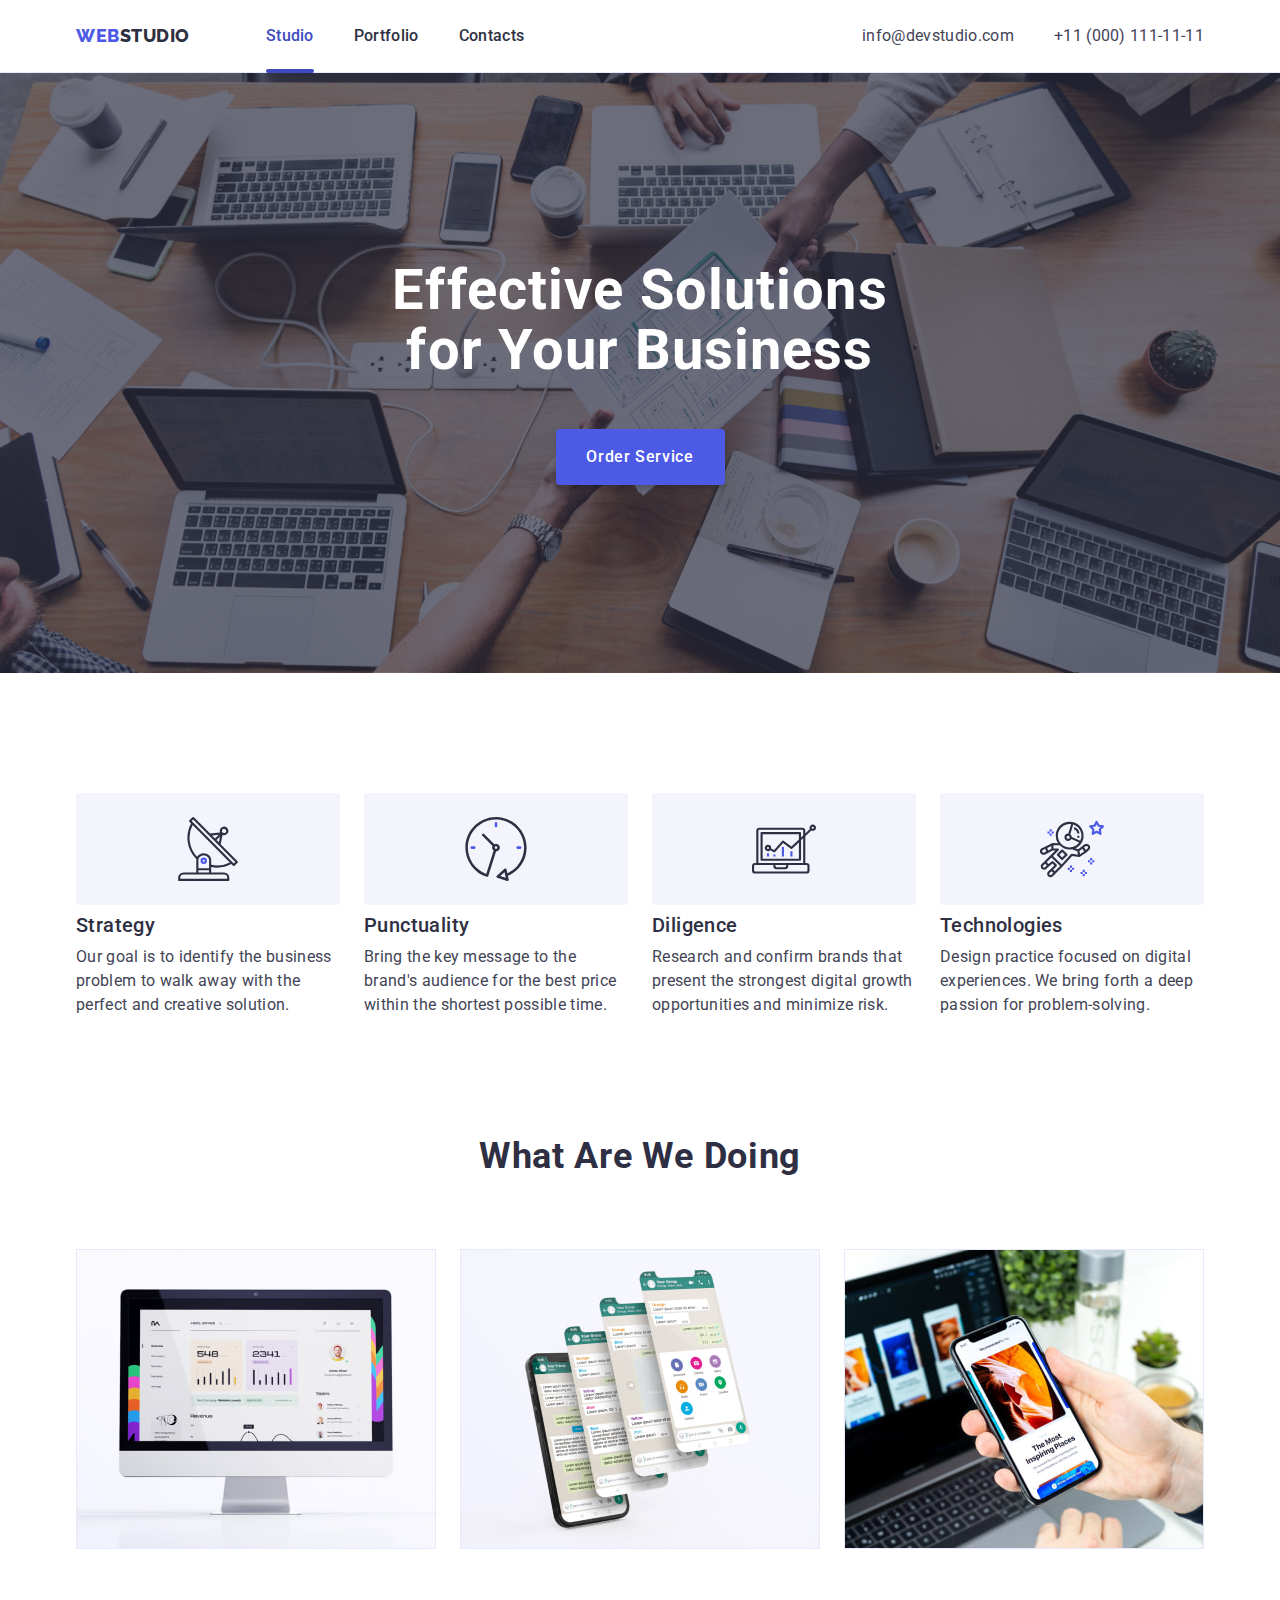
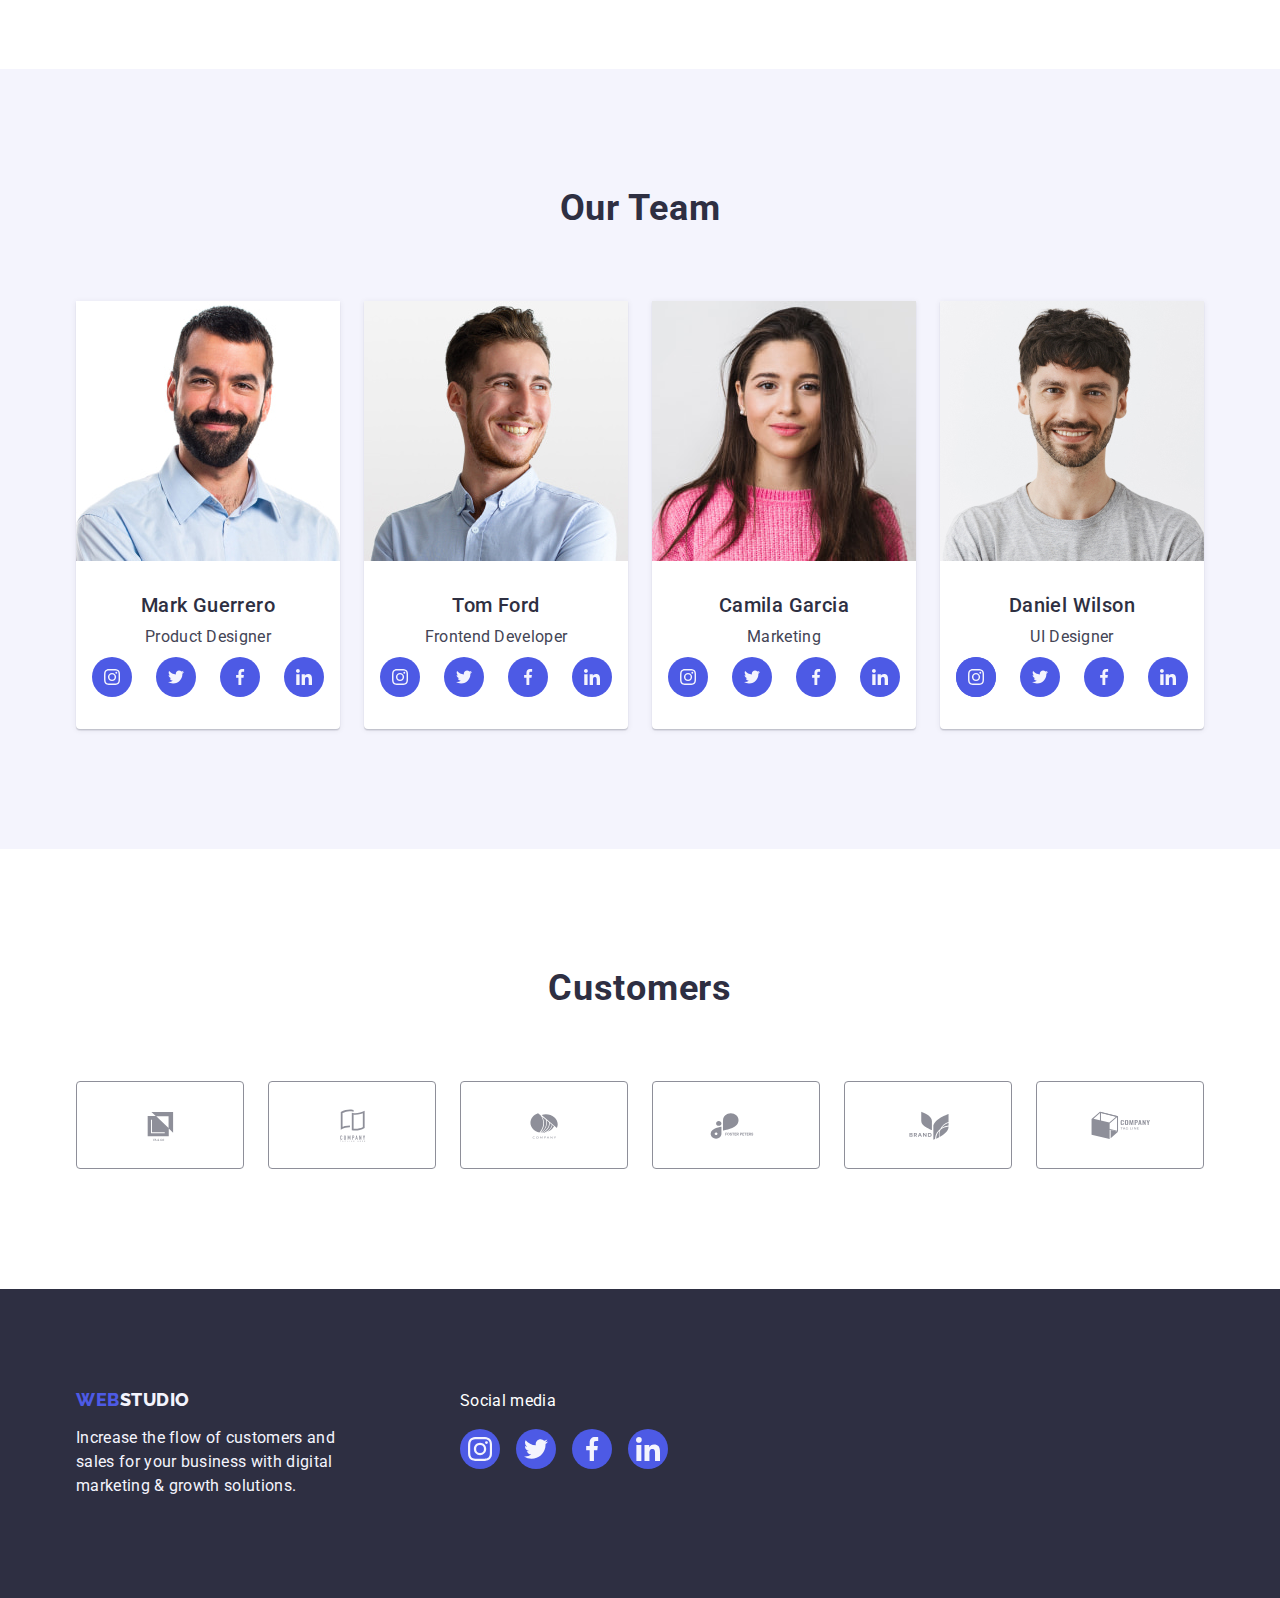
==== commit daa39460: "update project file" ====
--- a/index.html
+++ b/index.html
@@ -356,34 +356,46 @@
           <h2 class="customers-title">Customers</h2>
           <ul class="customers-list list">
             <li class="customers-list-icon">
-              <svg class="customers-icon" width="168px" height="88px">
-                <use href="./images/icons.svg#icon-Client1"></use>
-              </svg>
-            </li>
-            <li class="customers-list-icon">
-              <svg class="customers-icon" width="168px" height="88px">
-                <use href="./images/icons.svg#icon-Client2"></use>
-              </svg>
-            </li>
-            <li class="customers-list-icon">
-              <svg class="customers-icon" width="168px" height="88px">
-                <use href="./images/icons.svg#icon-Client3"></use>
-              </svg>
-            </li>
-            <li class="customers-list-icon">
-              <svg class="customers-icon" width="168px" height="88px">
-                <use href="./images/icons.svg#icon-Client4"></use>
-              </svg>
-            </li>
-            <li class="customers-list-icon">
-              <svg class="customers-icon" width="168px" height="88px">
-                <use href="./images/icons.svg#icon-Client5"></use>
-              </svg>
-            </li>
-            <li class="customers-list-icon">
-              <svg class="customers-icon" width="168px" height="88px">
-                <use href="./images/icons.svg#icon-Client6"></use>
-              </svg>
+              <a href="" class="customers-icon link">
+                <svg class="" width="104px" height="56px">
+                  <use href="./images/icons.svg#icon-Client1"></use>
+                </svg>
+              </a>
+            </li>
+            <li class="customers-list-icon">
+              <a href="" class="customers-icon link">
+                <svg class="" width="104px" height="56px">
+                  <use href="./images/icons.svg#icon-Client2"></use>
+                </svg>
+              </a>
+            </li>
+            <li class="customers-list-icon">
+              <a href="" class="customers-icon link">
+                <svg class="" width="104px" height="56px">
+                  <use href="./images/icons.svg#icon-Client3"></use>
+                </svg>
+              </a>
+            </li>
+            <li class="customers-list-icon">
+              <a href="" class="customers-icon link">
+                <svg class="" width="104px" height="56px">
+                  <use href="./images/icons.svg#icon-Client4"></use>
+                </svg>
+              </a>
+            </li>
+            <li class="customers-list-icon">
+              <a href="" class="customers-icon link">
+                <svg class="" width="104px" height="56px">
+                  <use href="./images/icons.svg#icon-Client5"></use>
+                </svg>
+              </a>
+            </li>
+            <li class="customers-list-icon">
+              <a href="" class="customers-icon link">
+                <svg class="" width="104px" height="56px">
+                  <use href="./images/icons.svg#icon-Client6"></use>
+                </svg>
+              </a>
             </li>
           </ul>
         </div>
--- a/css/styles.css
+++ b/css/styles.css
@@ -512,10 +512,15 @@
 
 .customers-list-icon {
   flex-basis: calc((100% - 5 * 24px) / 6);
-  max-height: 88px;
+  height: 88px;
 }
 
 .customers-icon {
+  display: flex;
+  align-items: center;
+  justify-content: center;
+  height: 100%;
+  width: 100%;
   border: 1px solid #8e8f99;
   border-radius: 4px;
   fill: #8e8f99;
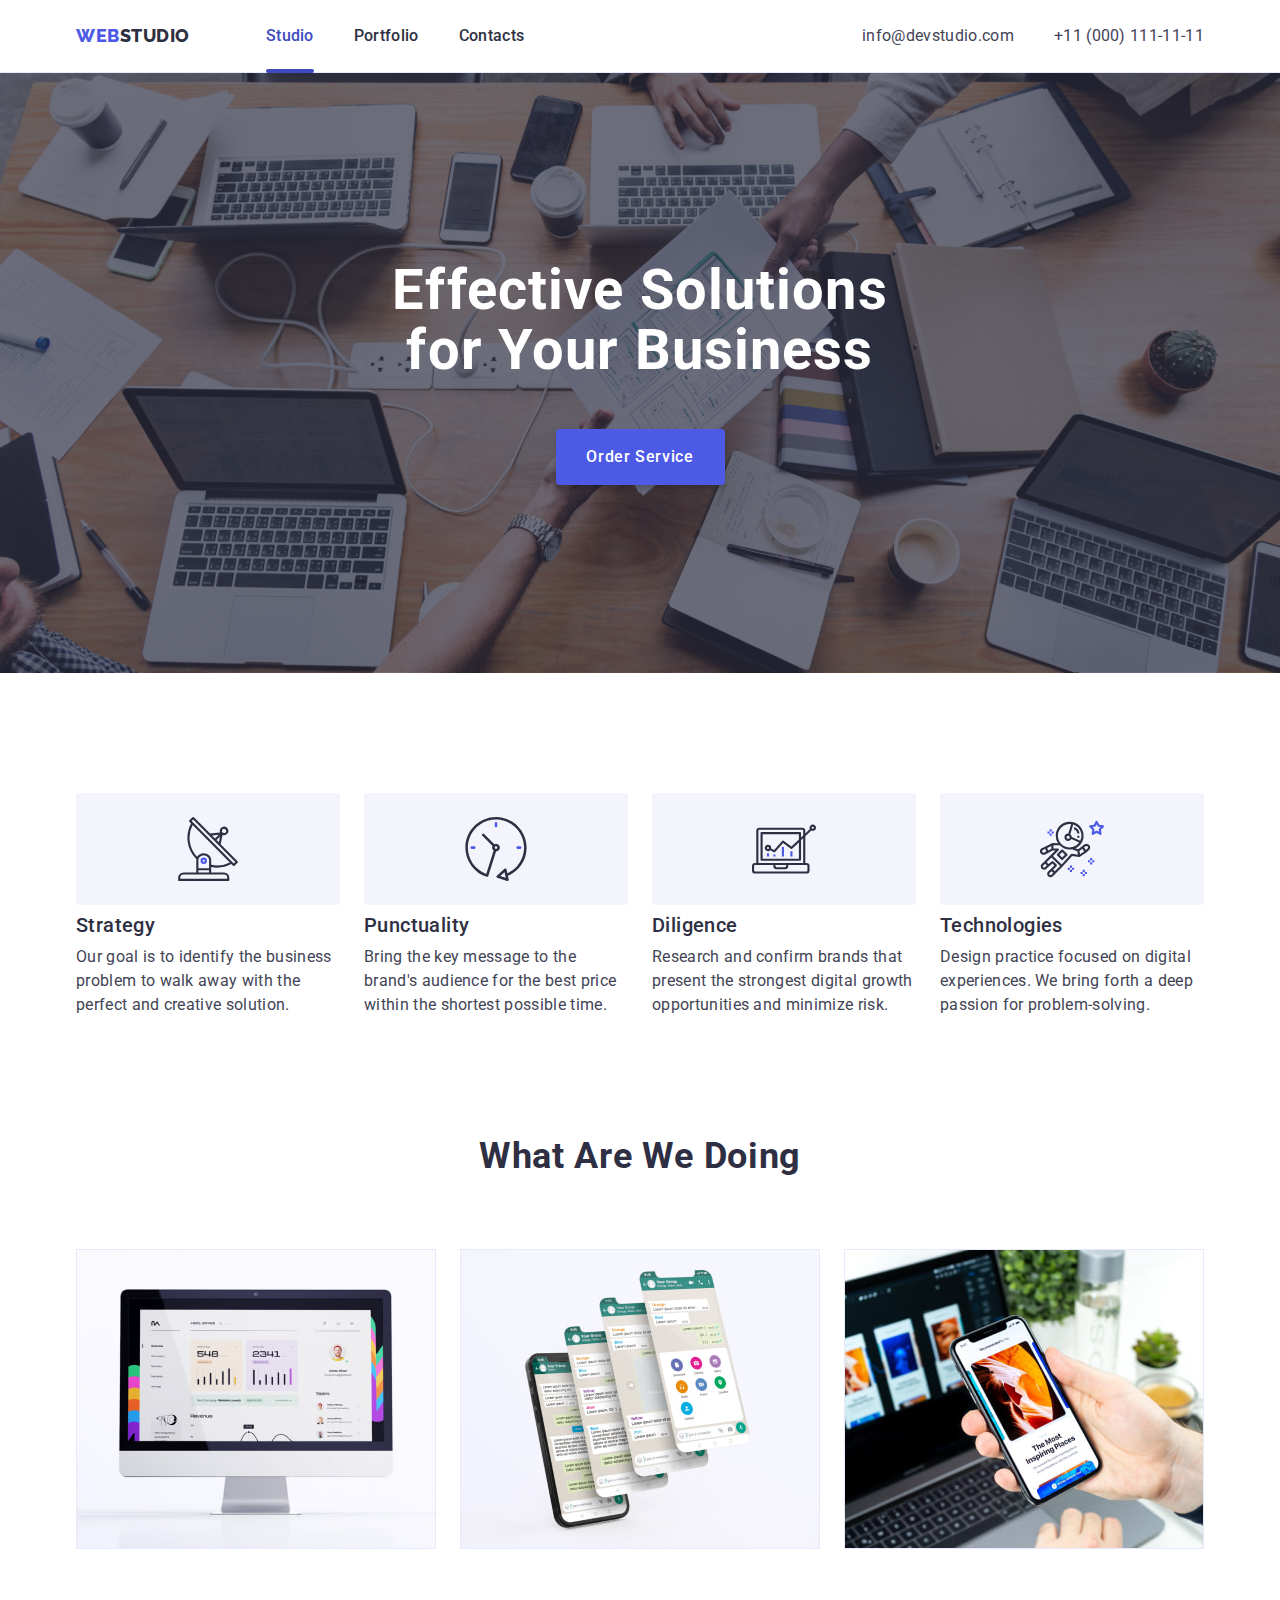
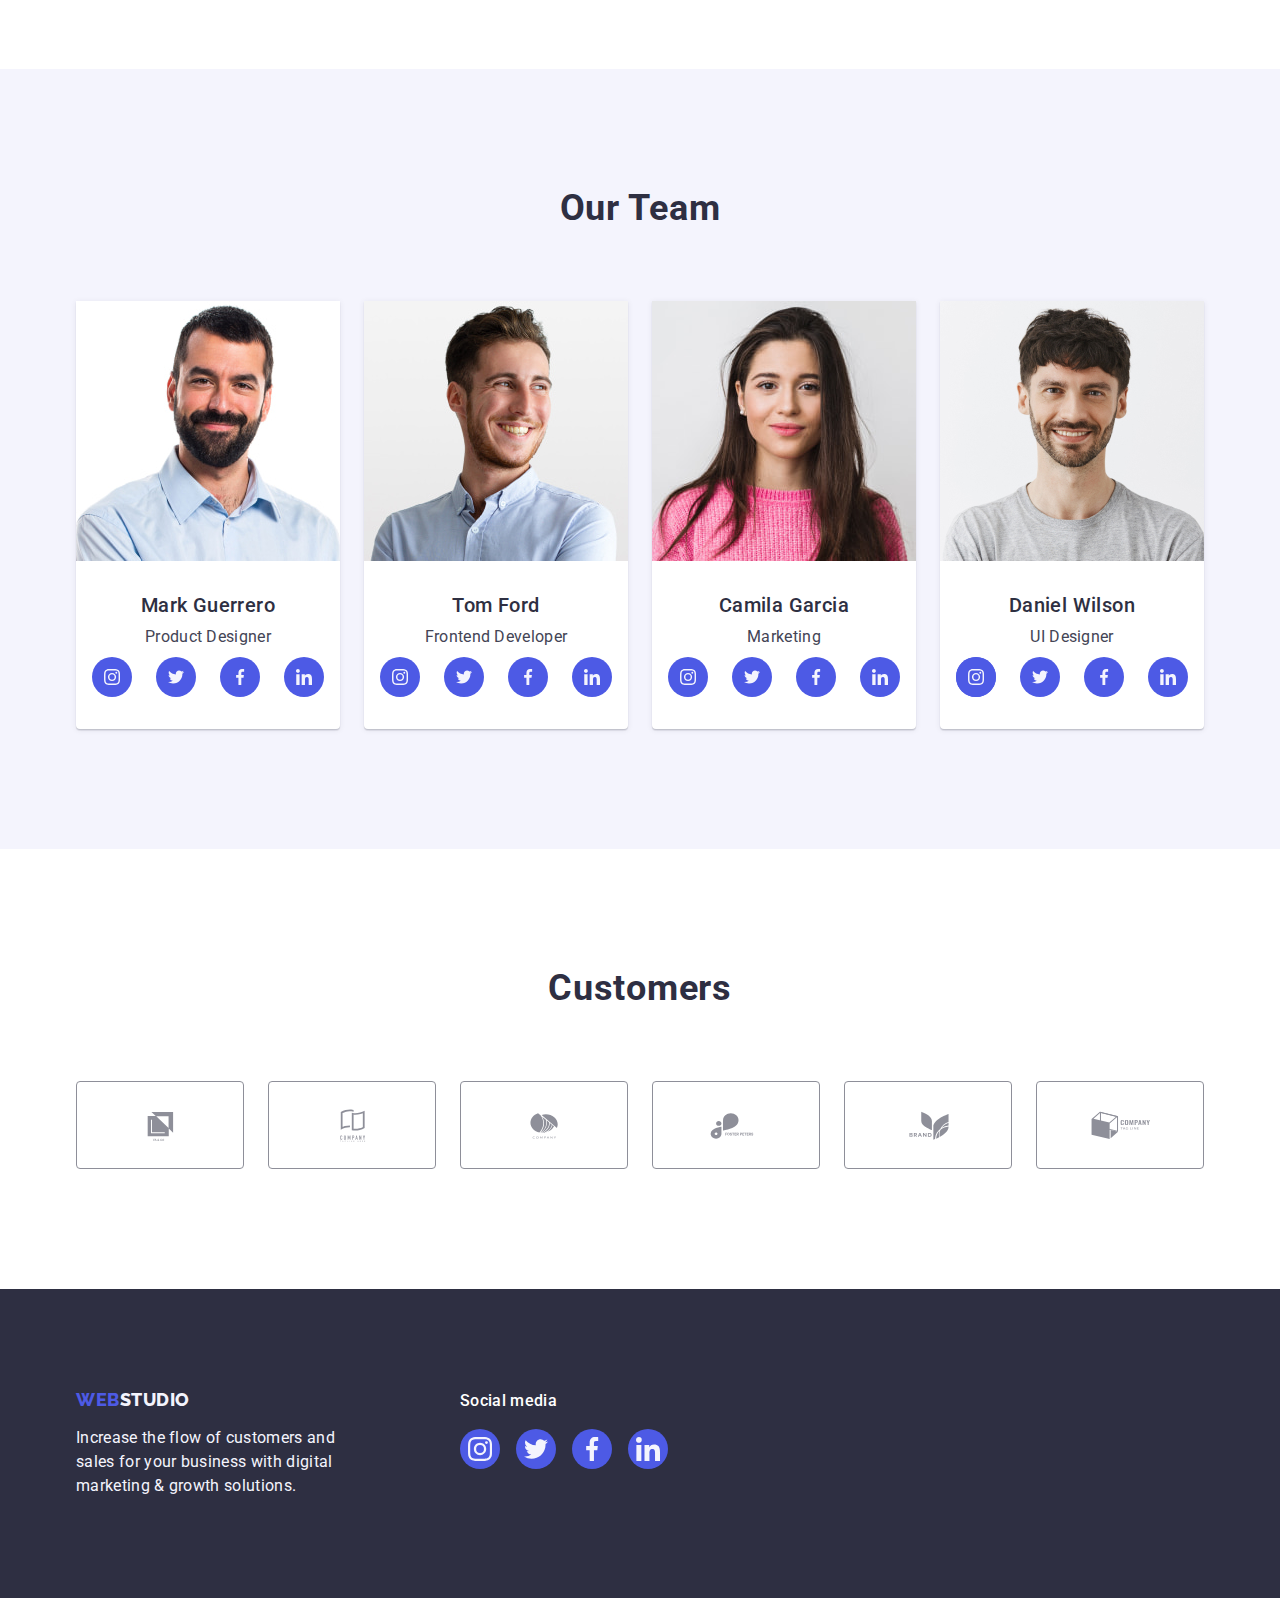
==== commit 4193017c: "update project files" ====
--- a/index.html
+++ b/index.html
@@ -162,14 +162,14 @@
                       target="_blank"
                       class="team-icon-circle link"
                     >
-                      <svg class="team-icon" width="16px" height="16px">
+                      <svg class="team-icon" width="16" height="16">
                         <use href="./images/icons.svg#icon-instagram"></use>
                       </svg>
                     </a>
                   </li>
                   <li class="team-icon-item">
                     <a href="https://twitter.com/" target="_blank" class="team-icon-circle link">
-                      <svg class="team-icon" width="16px" height="16px">
+                      <svg class="team-icon" width="16" height="16">
                         <use href="./images/icons.svg#icon-twitter"></use>
                       </svg>
                     </a>
@@ -180,7 +180,7 @@
                       target="_blank"
                       class="team-icon-circle link"
                     >
-                      <svg class="team-icon" width="16px" height="16px">
+                      <svg class="team-icon" width="16" height="16">
                         <use href="./images/icons.svg#icon-facebook"></use>
                       </svg>
                     </a>
@@ -191,7 +191,7 @@
                       target="_blank"
                       class="team-icon-circle link"
                     >
-                      <svg class="team-icon" width="16px" height="16px">
+                      <svg class="team-icon" width="16" height="16">
                         <use href="./images/icons.svg#icon-linkedin"></use>
                       </svg>
                     </a>
@@ -211,14 +211,14 @@
                       target="_blank"
                       class="team-icon-circle link"
                     >
-                      <svg class="team-icon" width="16px" height="16px">
+                      <svg class="team-icon" width="16" height="16">
                         <use href="./images/icons.svg#icon-instagram"></use>
                       </svg>
                     </a>
                   </li>
                   <li class="team-icon-item">
                     <a href="https://twitter.com/" target="_blank" class="team-icon-circle link">
-                      <svg class="team-icon" width="16px" height="16px">
+                      <svg class="team-icon" width="16" height="16">
                         <use href="./images/icons.svg#icon-twitter"></use>
                       </svg>
                     </a>
@@ -229,7 +229,7 @@
                       target="_blank"
                       class="team-icon-circle link"
                     >
-                      <svg class="team-icon" width="16px" height="16px">
+                      <svg class="team-icon" width="16" height="16">
                         <use href="./images/icons.svg#icon-facebook"></use>
                       </svg>
                     </a>
@@ -240,7 +240,7 @@
                       target="_blank"
                       class="team-icon-circle link"
                     >
-                      <svg class="team-icon" width="16px" height="16px">
+                      <svg class="team-icon" width="16" height="16">
                         <use href="./images/icons.svg#icon-linkedin"></use>
                       </svg>
                     </a>
@@ -260,14 +260,14 @@
                       target="_blank"
                       class="team-icon-circle link"
                     >
-                      <svg class="team-icon" width="16px" height="16px">
+                      <svg class="team-icon" width="16" height="16">
                         <use href="./images/icons.svg#icon-instagram"></use>
                       </svg>
                     </a>
                   </li>
                   <li class="team-icon-item">
                     <a href="https://twitter.com/" target="_blank" class="team-icon-circle link">
-                      <svg class="team-icon" width="16px" height="16px">
+                      <svg class="team-icon" width="16" height="16">
                         <use href="./images/icons.svg#icon-twitter"></use>
                       </svg>
                     </a>
@@ -278,7 +278,7 @@
                       target="_blank"
                       class="team-icon-circle link"
                     >
-                      <svg class="team-icon" width="16px" height="16px">
+                      <svg class="team-icon" width="16" height="16">
                         <use href="./images/icons.svg#icon-facebook"></use>
                       </svg>
                     </a>
@@ -289,7 +289,7 @@
                       target="_blank"
                       class="team-icon-circle link"
                     >
-                      <svg class="team-icon" width="16px" height="16px">
+                      <svg class="team-icon" width="16" height="16">
                         <use href="./images/icons.svg#icon-linkedin"></use>
                       </svg>
                     </a>
@@ -310,7 +310,7 @@
                       class="team-icon-circle link"
                     >
                       <span class="team-icon-circle">
-                        <svg class="team-icon" width="16px" height="16px">
+                        <svg class="team-icon" width="16" height="16">
                           <use href="./images/icons.svg#icon-instagram"></use>
                         </svg>
                       </span>
@@ -318,7 +318,7 @@
                   </li>
                   <li class="team-icon-item">
                     <a href="https://twitter.com/" target="_blank" class="team-icon-circle link">
-                      <svg class="team-icon" width="16px" height="16px">
+                      <svg class="team-icon" width="16" height="16">
                         <use href="./images/icons.svg#icon-twitter"></use>
                       </svg>
                     </a>
@@ -329,7 +329,7 @@
                       target="_blank"
                       class="team-icon-circle link"
                     >
-                      <svg class="team-icon" width="16px" height="16px">
+                      <svg class="team-icon" width="16" height="16">
                         <use href="./images/icons.svg#icon-facebook"></use>
                       </svg>
                     </a>
@@ -340,7 +340,7 @@
                       target="_blank"
                       class="team-icon-circle link"
                     >
-                      <svg class="team-icon" width="16px" height="16px">
+                      <svg class="team-icon" width="16" height="16">
                         <use href="./images/icons.svg#icon-linkedin"></use>
                       </svg>
                     </a>
@@ -356,43 +356,43 @@
           <h2 class="customers-title">Customers</h2>
           <ul class="customers-list list">
             <li class="customers-list-icon">
-              <a href="" class="customers-icon link">
-                <svg class="" width="104px" height="56px">
+              <a href="" class="customers-icon-link link">
+                <svg class="customers-icon" width="104" height="56">
                   <use href="./images/icons.svg#icon-Client1"></use>
                 </svg>
               </a>
             </li>
             <li class="customers-list-icon">
-              <a href="" class="customers-icon link">
-                <svg class="" width="104px" height="56px">
+              <a href="" class="customers-icon-link link">
+                <svg class="customers-icon" width="104" height="56">
                   <use href="./images/icons.svg#icon-Client2"></use>
                 </svg>
               </a>
             </li>
             <li class="customers-list-icon">
-              <a href="" class="customers-icon link">
-                <svg class="" width="104px" height="56px">
+              <a href="" class="customers-icon-link link">
+                <svg class="customers-icon" width="104" height="56">
                   <use href="./images/icons.svg#icon-Client3"></use>
                 </svg>
               </a>
             </li>
             <li class="customers-list-icon">
-              <a href="" class="customers-icon link">
-                <svg class="" width="104px" height="56px">
+              <a href="" class="customers-icon-link link">
+                <svg class="customers-icon" width="104" height="56">
                   <use href="./images/icons.svg#icon-Client4"></use>
                 </svg>
               </a>
             </li>
             <li class="customers-list-icon">
-              <a href="" class="customers-icon link">
-                <svg class="" width="104px" height="56px">
+              <a href="" class="customers-icon-link link">
+                <svg class="customers-icon" width="104" height="56">
                   <use href="./images/icons.svg#icon-Client5"></use>
                 </svg>
               </a>
             </li>
             <li class="customers-list-icon">
-              <a href="" class="customers-icon link">
-                <svg class="" width="104px" height="56px">
+              <a href="" class="customers-icon-link link">
+                <svg class="customers-icon" width="104" height="56">
                   <use href="./images/icons.svg#icon-Client6"></use>
                 </svg>
               </a>
@@ -417,28 +417,28 @@
           <ul class="footer-icons-list list">
             <li class="footer-icon-item">
               <a href="https://www.instagram.com/" target="_blank" class="footer-icon-circle link">
-                <svg class="footer-icon" width="24px" height="24px">
+                <svg class="footer-icon" width="24" height="24">
                   <use href="./images/icons.svg#icon-instagram"></use>
                 </svg>
               </a>
             </li>
             <li class="footer-icon-item">
               <a href="https://twitter.com/" target="_blank" class="footer-icon-circle link">
-                <svg class="footer-icon" width="24px" height="24px">
+                <svg class="footer-icon" width="24" height="24">
                   <use href="./images/icons.svg#icon-twitter"></use>
                 </svg>
               </a>
             </li>
             <li class="footer-icon-item">
               <a href="https://www.facebook.com/" target="_blank" class="footer-icon-circle link">
-                <svg class="footer-icon" width="24px" height="24px">
+                <svg class="footer-icon" width="24" height="24">
                   <use href="./images/icons.svg#icon-facebook"></use>
                 </svg>
               </a>
             </li>
             <li class="footer-icon-item">
               <a href="https://www.linkedin.com/" target="_blank" class="footer-icon-circle link">
-                <svg class="footer-icon" width="24px" height="24px">
+                <svg class="footer-icon" width="24" height="24">
                   <use href="./images/icons.svg#icon-linkedin"></use>
                 </svg>
               </a>
--- a/css/styles.css
+++ b/css/styles.css
@@ -183,7 +183,11 @@
 
 .footer-container {
   display: flex;
-  gap: 120px;
+  align-items: baseline;
+}
+
+.footer-container-main {
+  margin-right: 120px;
 }
 
 .footer-back {
@@ -218,6 +222,7 @@
   color: #fff;
   font-size: 16px;
   font-style: normal;
+  font-weight: 500;
   line-height: 1.5;
   letter-spacing: 0.32px;
   margin-bottom: 16px;
@@ -236,11 +241,15 @@
   width: 40px;
   height: 40px;
   border-radius: 50%;
-  display: inline-flex;
+  display: flex;
   align-items: center;
   justify-content: center;
   background-color: var(--color-iris);
   transition: background-color 250ms cubic-bezier(0.4, 0, 0.2, 1);
+}
+
+.footer-icon {
+  fill: var(--color-cloud);
 }
 
 .footer-icon-circle:hover,
@@ -282,9 +291,6 @@
   text-align: center;
   letter-spacing: 0.02em;
   line-height: 1.07;
-}
-
-.hero-container {
 }
 
 .button-index {
@@ -442,7 +448,7 @@
 }
 
 .team-list-item:hover .team-icon-circle,
-.team-list-item:focus .team-icon-circle {
+.team-icon-circle:focus {
   background-color: var(--color-ocean);
 }
 
@@ -463,6 +469,10 @@
 
 .team-icon-item {
   flex-basis: calc((100% - 72px) / 4);
+}
+
+.team-icon {
+  fill: var(--color-cloud);
 }
 
 .team-icon-circle {
@@ -515,23 +525,29 @@
   height: 88px;
 }
 
-.customers-icon {
+.customers-icon-link {
   display: flex;
   align-items: center;
   justify-content: center;
   height: 100%;
   width: 100%;
+  color: #8e8f99;
   border: 1px solid #8e8f99;
   border-radius: 4px;
   fill: #8e8f99;
-  transition: fill 250ms cubic-bezier(0.4, 0, 0.2, 1),
+  transition: fill 250ms cubic-bezier(0.4, 0, 0.2, 1), color 250ms cubic-bezier(0.4, 0, 0.2, 1),
     border-color 250ms cubic-bezier(0.4, 0, 0.2, 1);
 }
 
-.customers-icon:hover,
-.customers-icon:focus {
+.customers-icon-link:hover,
+.customers-icon-link:focus {
   border-color: var(--color-ocean);
+  color: var(--color-ocean);
   fill: var(--color-ocean);
+}
+
+.customers-icon {
+  fill: currentColor;
 }
 
 /*
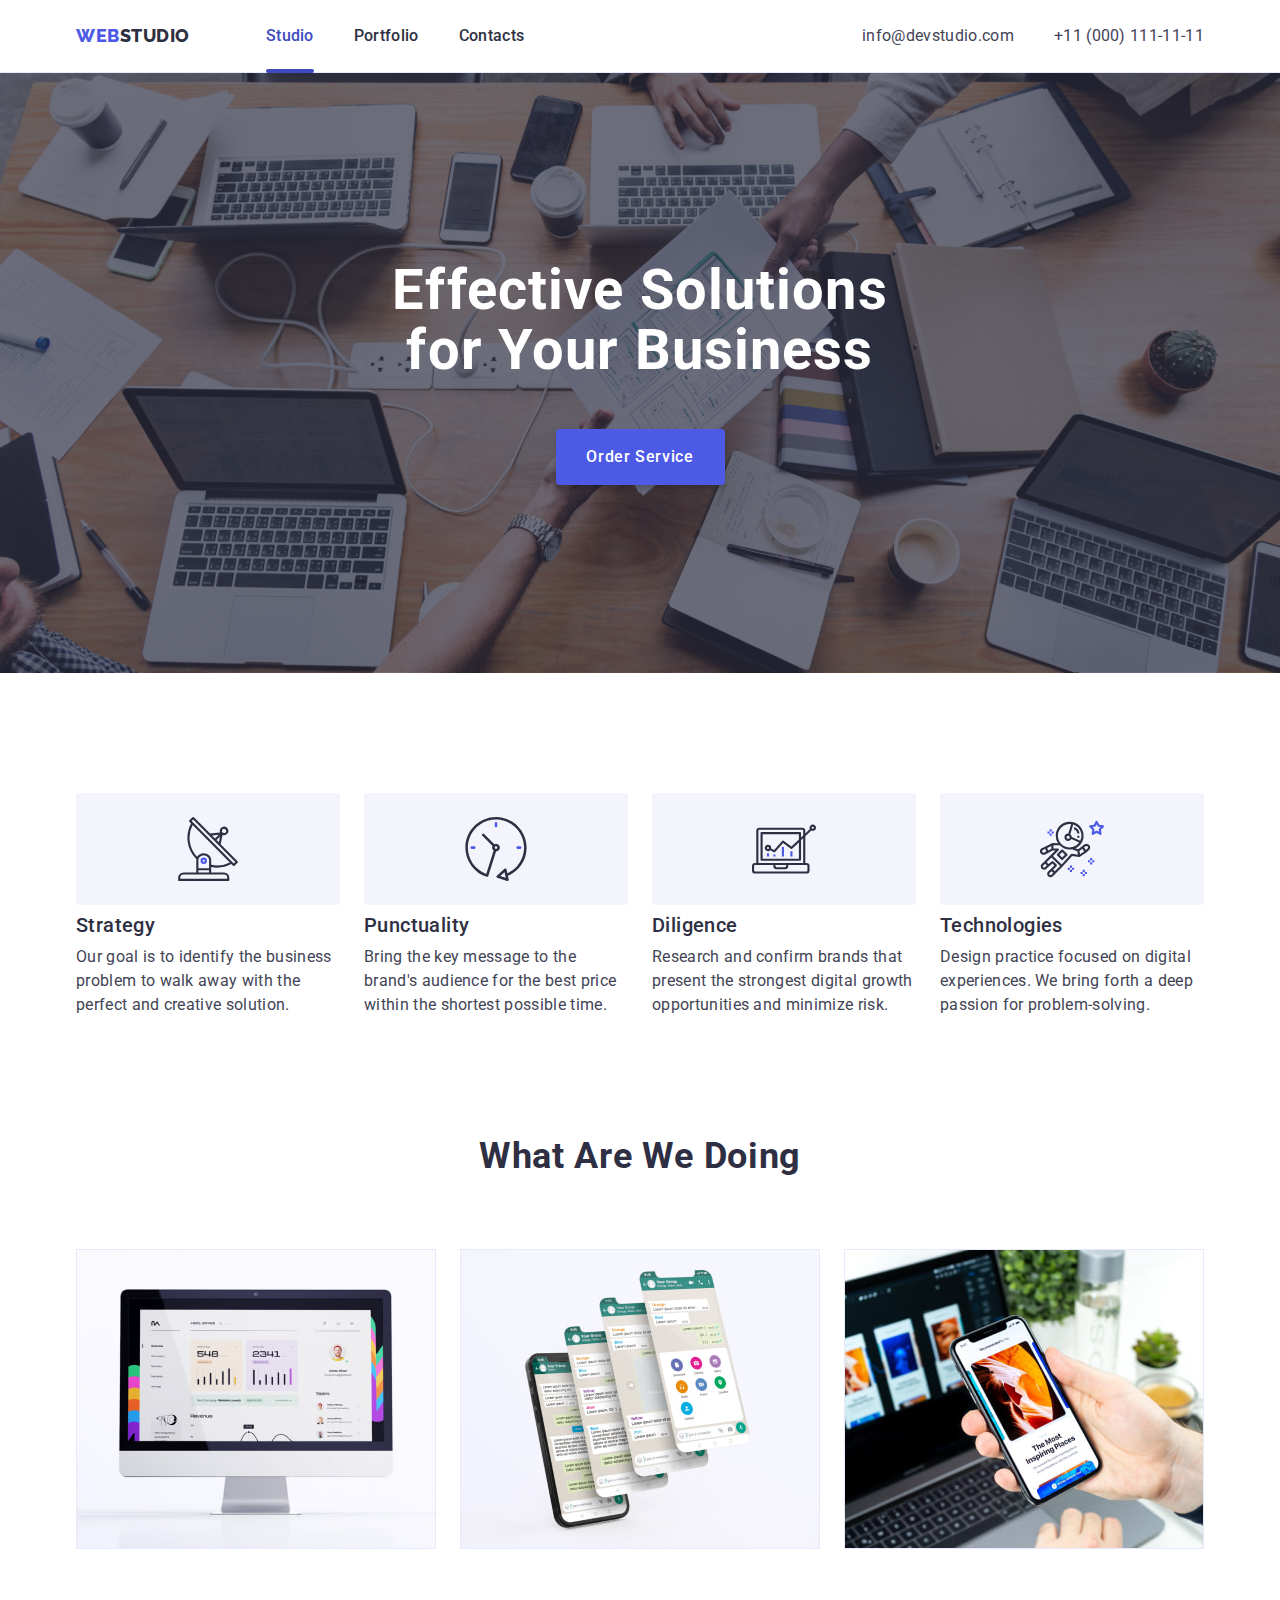
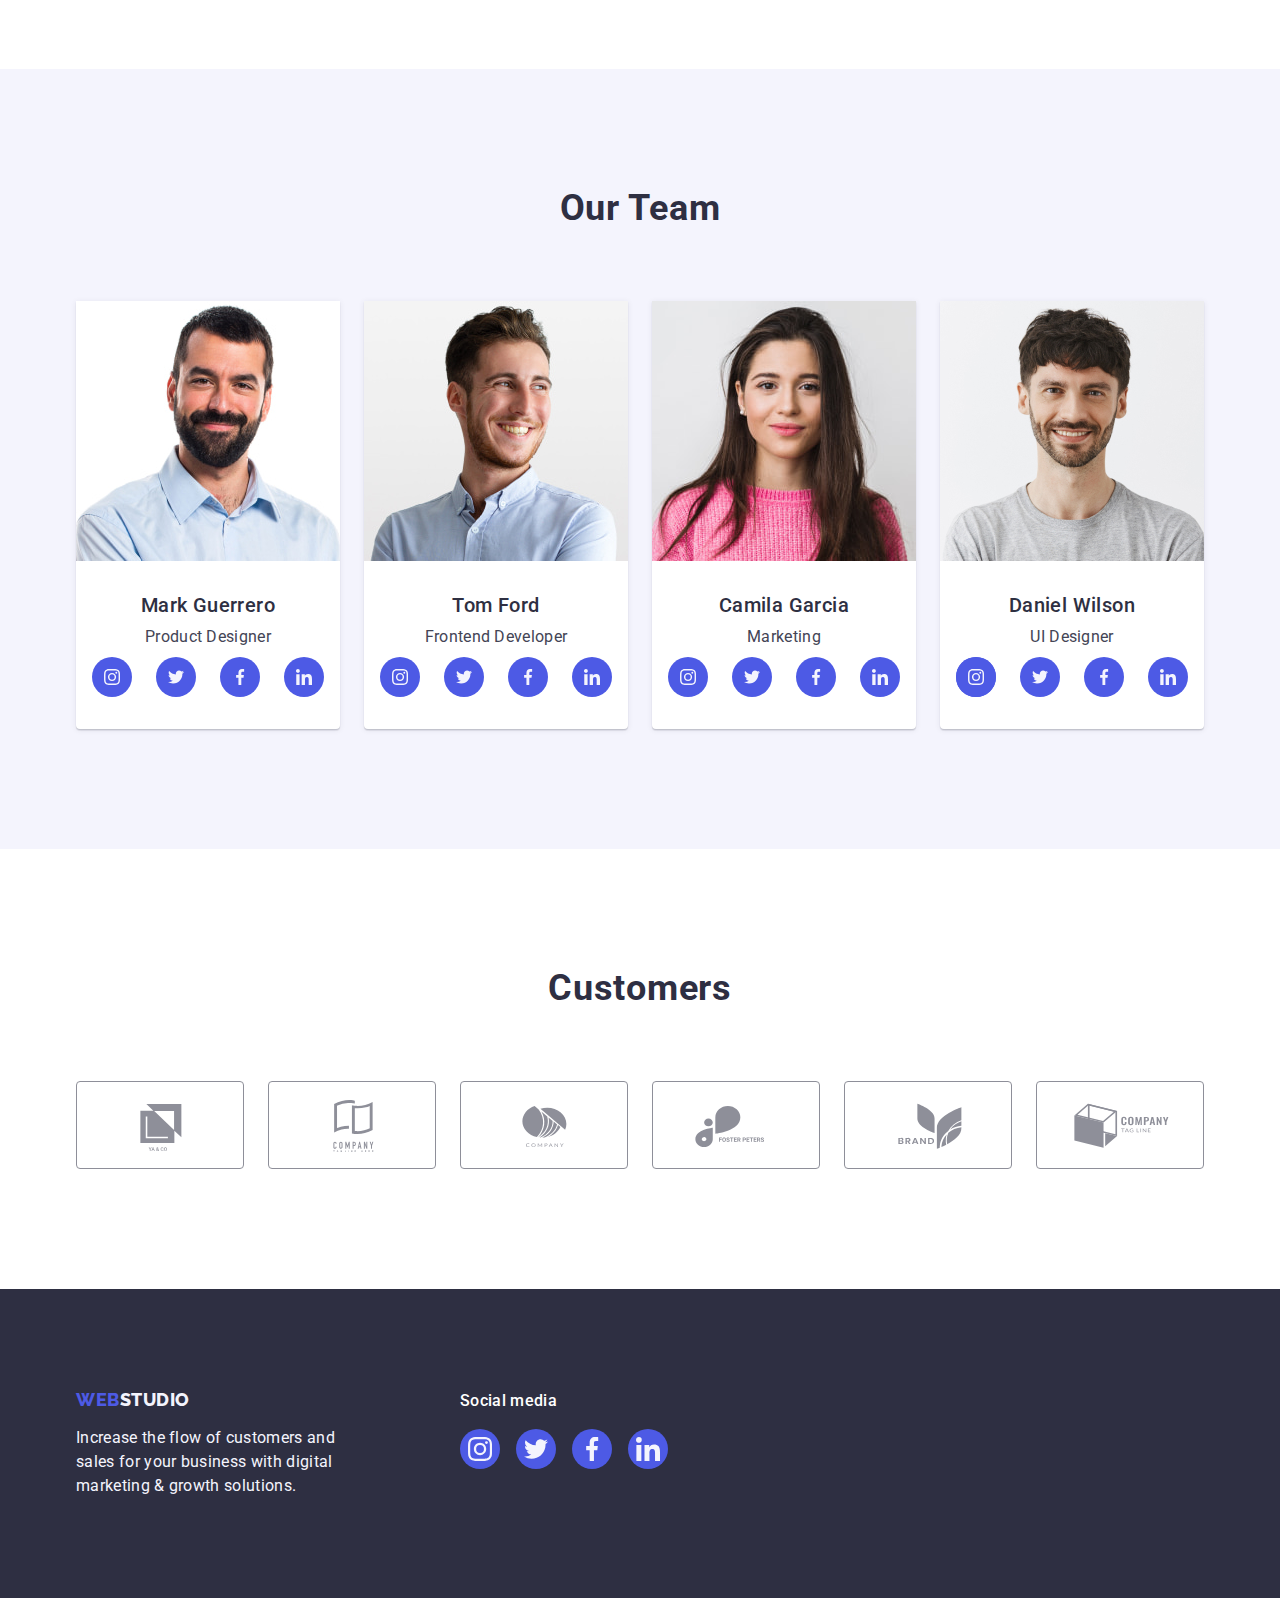
==== commit 0359fb20: "update project files" ====
--- a/index.html
+++ b/index.html
@@ -54,37 +54,12 @@
         <div class="container">
           <h2 class="visually-hidden">Our benefits</h2>
           <ul class="benefits-list list">
-            <li class="benefits-list-icon">
+            <li class="benefits-list-item">
               <div class="benefits-icons-box">
                 <svg class="benefits-icon" width="64" height="64">
                   <use href="./images/icons.svg#icon-antenna"></use>
                 </svg>
               </div>
-            </li>
-            <li class="benefits-list-icon">
-              <div class="benefits-icons-box">
-                <svg class="benefits-icon" width="64" height="64">
-                  <use href="./images/icons.svg#icon-clock"></use>
-                </svg>
-              </div>
-            </li>
-            <li class="benefits-list-icon">
-              <div class="benefits-icons-box">
-                <svg class="benefits-icon" width="64" height="64">
-                  <use href="./images/icons.svg#icon-diagram"></use>
-                </svg>
-              </div>
-            </li>
-            <li class="benefits-list-icon">
-              <div class="benefits-icons-box">
-                <svg class="benefits-icon" width="64" height="64">
-                  <use href="./images/icons.svg#icon-astronaut"></use>
-                </svg>
-              </div>
-            </li>
-          </ul>
-          <ul class="benefits-list list">
-            <li class="benefits-list-item">
               <h3 class="title-benefits">Strategy</h3>
               <p class="text-benefits">
                 Our goal is to identify the business problem to walk away with the perfect and
@@ -92,6 +67,11 @@
               </p>
             </li>
             <li class="benefits-list-item">
+              <div class="benefits-icons-box">
+                <svg class="benefits-icon" width="64" height="64">
+                  <use href="./images/icons.svg#icon-clock"></use>
+                </svg>
+              </div>
               <h3 class="title-benefits">Punctuality</h3>
               <p class="text-benefits">
                 Bring the key message to the brand's audience for the best price within the shortest
@@ -99,6 +79,11 @@
               </p>
             </li>
             <li class="benefits-list-item">
+              <div class="benefits-icons-box">
+                <svg class="benefits-icon" width="64" height="64">
+                  <use href="./images/icons.svg#icon-diagram"></use>
+                </svg>
+              </div>
               <h3 class="title-benefits">Diligence</h3>
               <p class="text-benefits">
                 Research and confirm brands that present the strongest digital growth opportunities
@@ -106,6 +91,11 @@
               </p>
             </li>
             <li class="benefits-list-item">
+              <div class="benefits-icons-box">
+                <svg class="benefits-icon" width="64" height="64">
+                  <use href="./images/icons.svg#icon-astronaut"></use>
+                </svg>
+              </div>
               <h3 class="title-benefits">Technologies</h3>
               <p class="text-benefits">
                 Design practice focused on digital experiences. We bring forth a deep passion for
@@ -358,42 +348,42 @@
             <li class="customers-list-icon">
               <a href="" class="customers-icon-link link">
                 <svg class="customers-icon" width="104" height="56">
-                  <use href="./images/icons.svg#icon-Client1"></use>
-                </svg>
-              </a>
-            </li>
-            <li class="customers-list-icon">
-              <a href="" class="customers-icon-link link">
-                <svg class="customers-icon" width="104" height="56">
-                  <use href="./images/icons.svg#icon-Client2"></use>
-                </svg>
-              </a>
-            </li>
-            <li class="customers-list-icon">
-              <a href="" class="customers-icon-link link">
-                <svg class="customers-icon" width="104" height="56">
-                  <use href="./images/icons.svg#icon-Client3"></use>
-                </svg>
-              </a>
-            </li>
-            <li class="customers-list-icon">
-              <a href="" class="customers-icon-link link">
-                <svg class="customers-icon" width="104" height="56">
-                  <use href="./images/icons.svg#icon-Client4"></use>
-                </svg>
-              </a>
-            </li>
-            <li class="customers-list-icon">
-              <a href="" class="customers-icon-link link">
-                <svg class="customers-icon" width="104" height="56">
-                  <use href="./images/icons.svg#icon-Client5"></use>
-                </svg>
-              </a>
-            </li>
-            <li class="customers-list-icon">
-              <a href="" class="customers-icon-link link">
-                <svg class="customers-icon" width="104" height="56">
-                  <use href="./images/icons.svg#icon-Client6"></use>
+                  <use href="./images/icons.svg#icon-Logo1"></use>
+                </svg>
+              </a>
+            </li>
+            <li class="customers-list-icon">
+              <a href="" class="customers-icon-link link">
+                <svg class="customers-icon" width="104" height="56">
+                  <use href="./images/icons.svg#icon-Logo2"></use>
+                </svg>
+              </a>
+            </li>
+            <li class="customers-list-icon">
+              <a href="" class="customers-icon-link link">
+                <svg class="customers-icon" width="104" height="56">
+                  <use href="./images/icons.svg#icon-Logo3"></use>
+                </svg>
+              </a>
+            </li>
+            <li class="customers-list-icon">
+              <a href="" class="customers-icon-link link">
+                <svg class="customers-icon" width="104" height="56">
+                  <use href="./images/icons.svg#icon-Logo4"></use>
+                </svg>
+              </a>
+            </li>
+            <li class="customers-list-icon">
+              <a href="" class="customers-icon-link link">
+                <svg class="customers-icon" width="104" height="56">
+                  <use href="./images/icons.svg#icon-Logo5"></use>
+                </svg>
+              </a>
+            </li>
+            <li class="customers-list-icon">
+              <a href="" class="customers-icon-link link">
+                <svg class="customers-icon" width="104" height="56">
+                  <use href="./images/icons.svg#icon-Logo6"></use>
                 </svg>
               </a>
             </li>
--- a/css/styles.css
+++ b/css/styles.css
@@ -113,7 +113,7 @@
   letter-spacing: 0.02em;
   line-height: 1.5;
   font-weight: 500;
-  display: flex;
+  display: block;
   padding: 24px 0;
   position: relative;
   transition: color 250ms cubic-bezier(0.4, 0, 0.2, 1);
@@ -447,7 +447,7 @@
   padding: 0;
 }
 
-.team-list-item:hover .team-icon-circle,
+.team-icon-circle:hover,
 .team-icon-circle:focus {
   background-color: var(--color-ocean);
 }
@@ -464,11 +464,6 @@
   display: flex;
   gap: 24px;
   justify-content: center;
-  margin: 0 16px;
-}
-
-.team-icon-item {
-  flex-basis: calc((100% - 72px) / 4);
 }
 
 .team-icon {
@@ -535,8 +530,8 @@
   border: 1px solid #8e8f99;
   border-radius: 4px;
   fill: #8e8f99;
-  transition: fill 250ms cubic-bezier(0.4, 0, 0.2, 1), color 250ms cubic-bezier(0.4, 0, 0.2, 1),
-    border-color 250ms cubic-bezier(0.4, 0, 0.2, 1);
+  transition: border-color 250ms cubic-bezier(0.4, 0, 0.2, 1),
+    color 250ms cubic-bezier(0.4, 0, 0.2, 1);
 }
 
 .customers-icon-link:hover,
@@ -574,15 +569,29 @@
   cursor: pointer;
   padding: 12px 24px;
   border-radius: 4px;
-  transition: border 250ms cubic-bezier(0.4, 0, 0.2, 1),
-    background-color 250ms cubic-bezier(0.4, 0, 0.2, 1), color 250ms cubic-bezier(0.4, 0, 0.2, 1);
+  transition: color 250ms cubic-bezier(0.4, 0, 0.2, 1),
+    background-color 250ms cubic-bezier(0.4, 0, 0.2, 1),
+    border-color 250ms cubic-bezier(0.4, 0, 0.2, 1), box-shadow 250ms cubic-bezier(0.4, 0, 0.2, 1);
 }
 
 .button-portfolio:hover,
 .button-portfolio:focus {
+  box-shadow: 0px 3px 1px rgba(0, 0, 0, 0.1), 0px 2px 1px rgba(0, 0, 0, 0.08),
+    0px 2px 2px rgba(0, 0, 0, 0.12);
   color: var(--color-white);
   background-color: var(--color-ocean);
   border: 1px solid transparent;
+}
+
+.photo-box {
+  display: block;
+  transition: box-shadow 250ms cubic-bezier(0.4, 0, 0.2, 1);
+}
+
+.photo-box:focus,
+.photo-box:hover {
+  box-shadow: 0px 1px 6px rgba(46, 47, 66, 0.08), 0px 1px 1px rgba(46, 47, 66, 0.16),
+    0px 2px 1px rgba(46, 47, 66, 0.08);
 }
 
 .photo-title {
@@ -650,7 +659,7 @@
 
 .photo-box:hover .overlay,
 .photo-box:focus .overlay {
-  transform: translateY(0);
+  transform: translateY(0%);
 }
 
 /*
